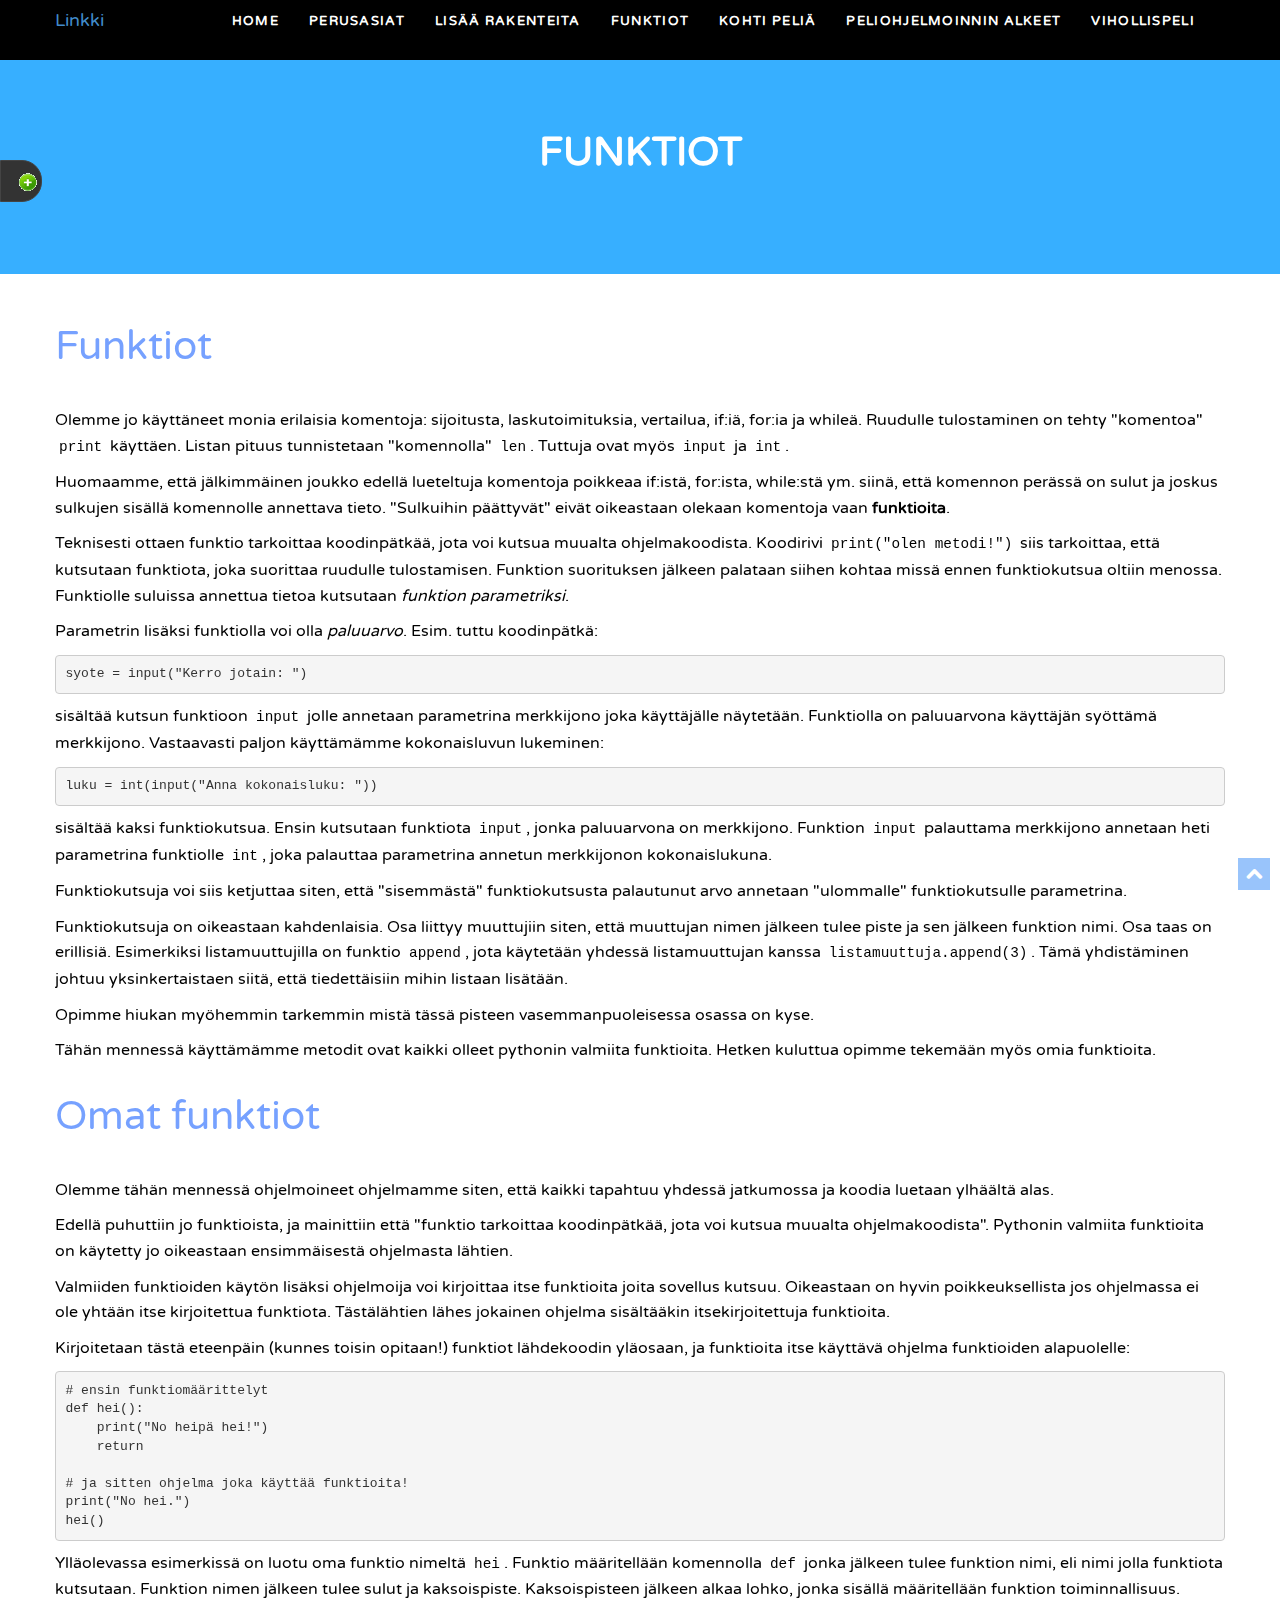
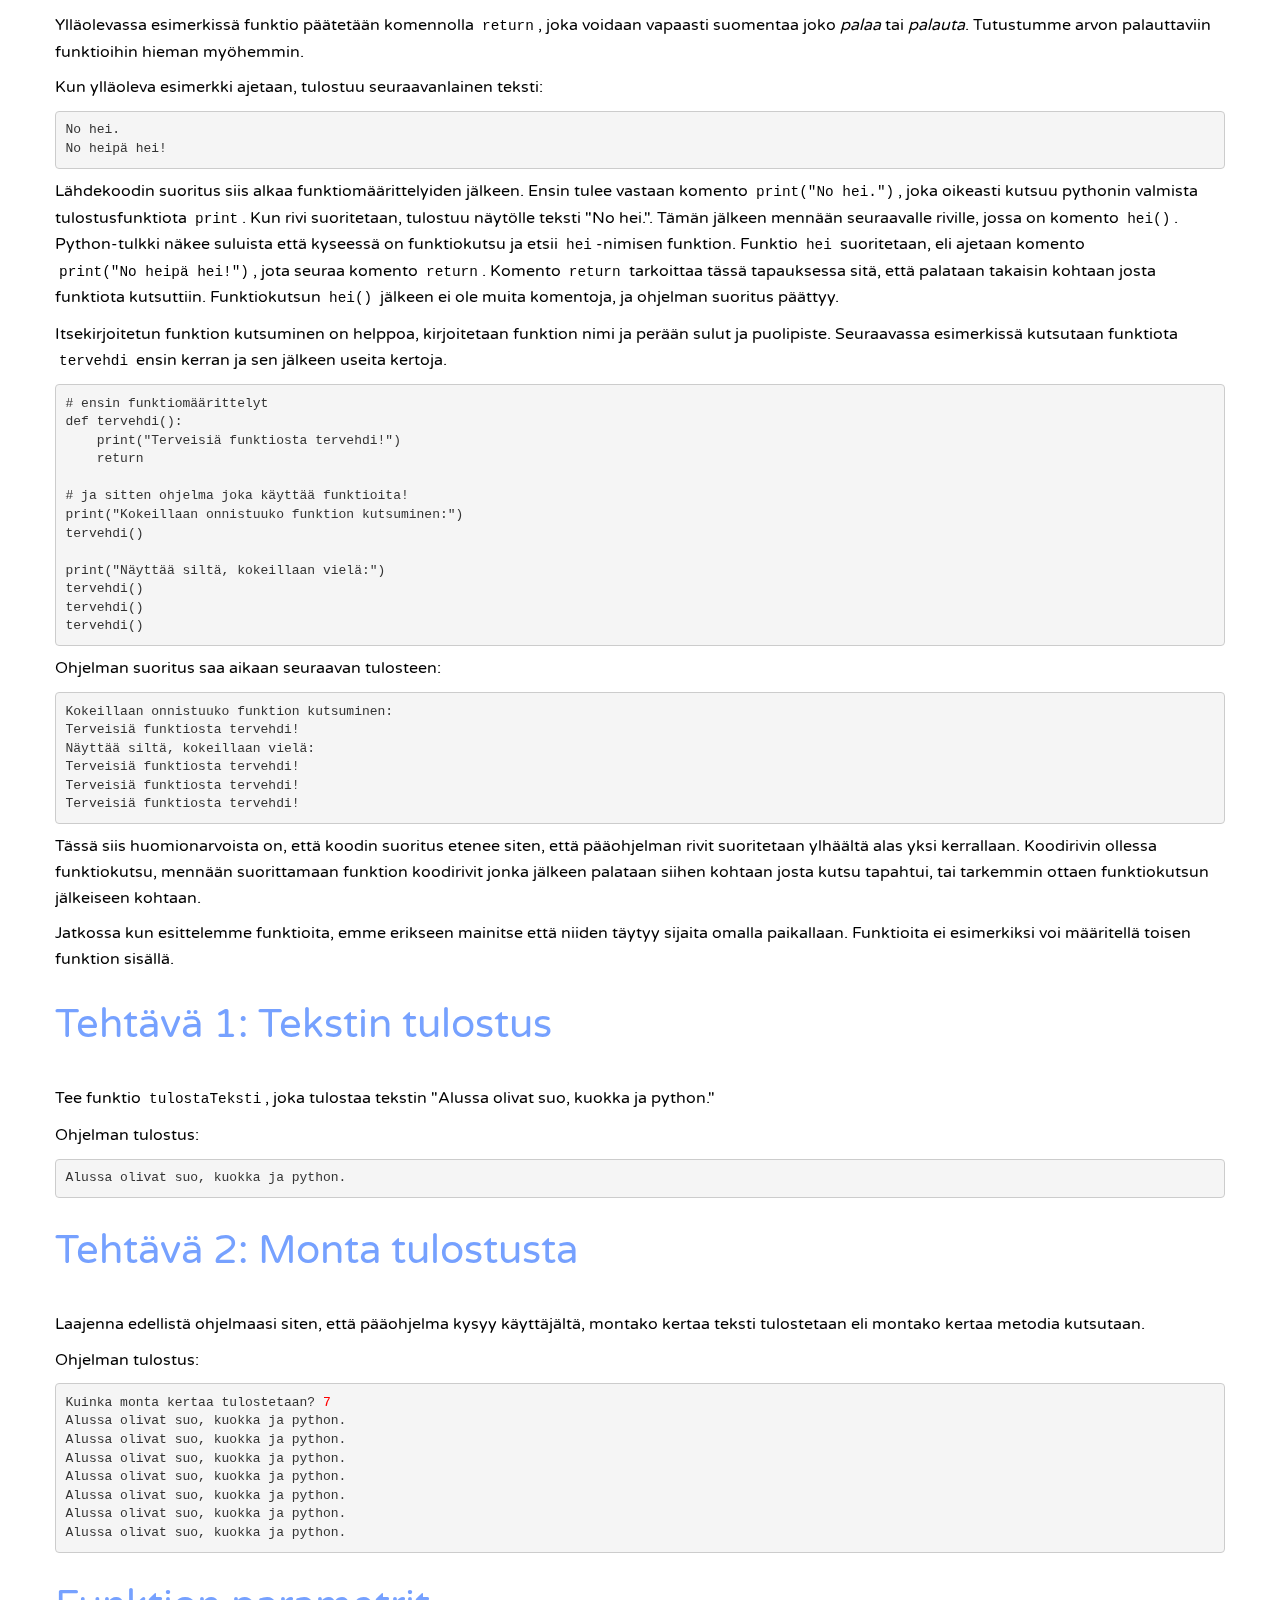
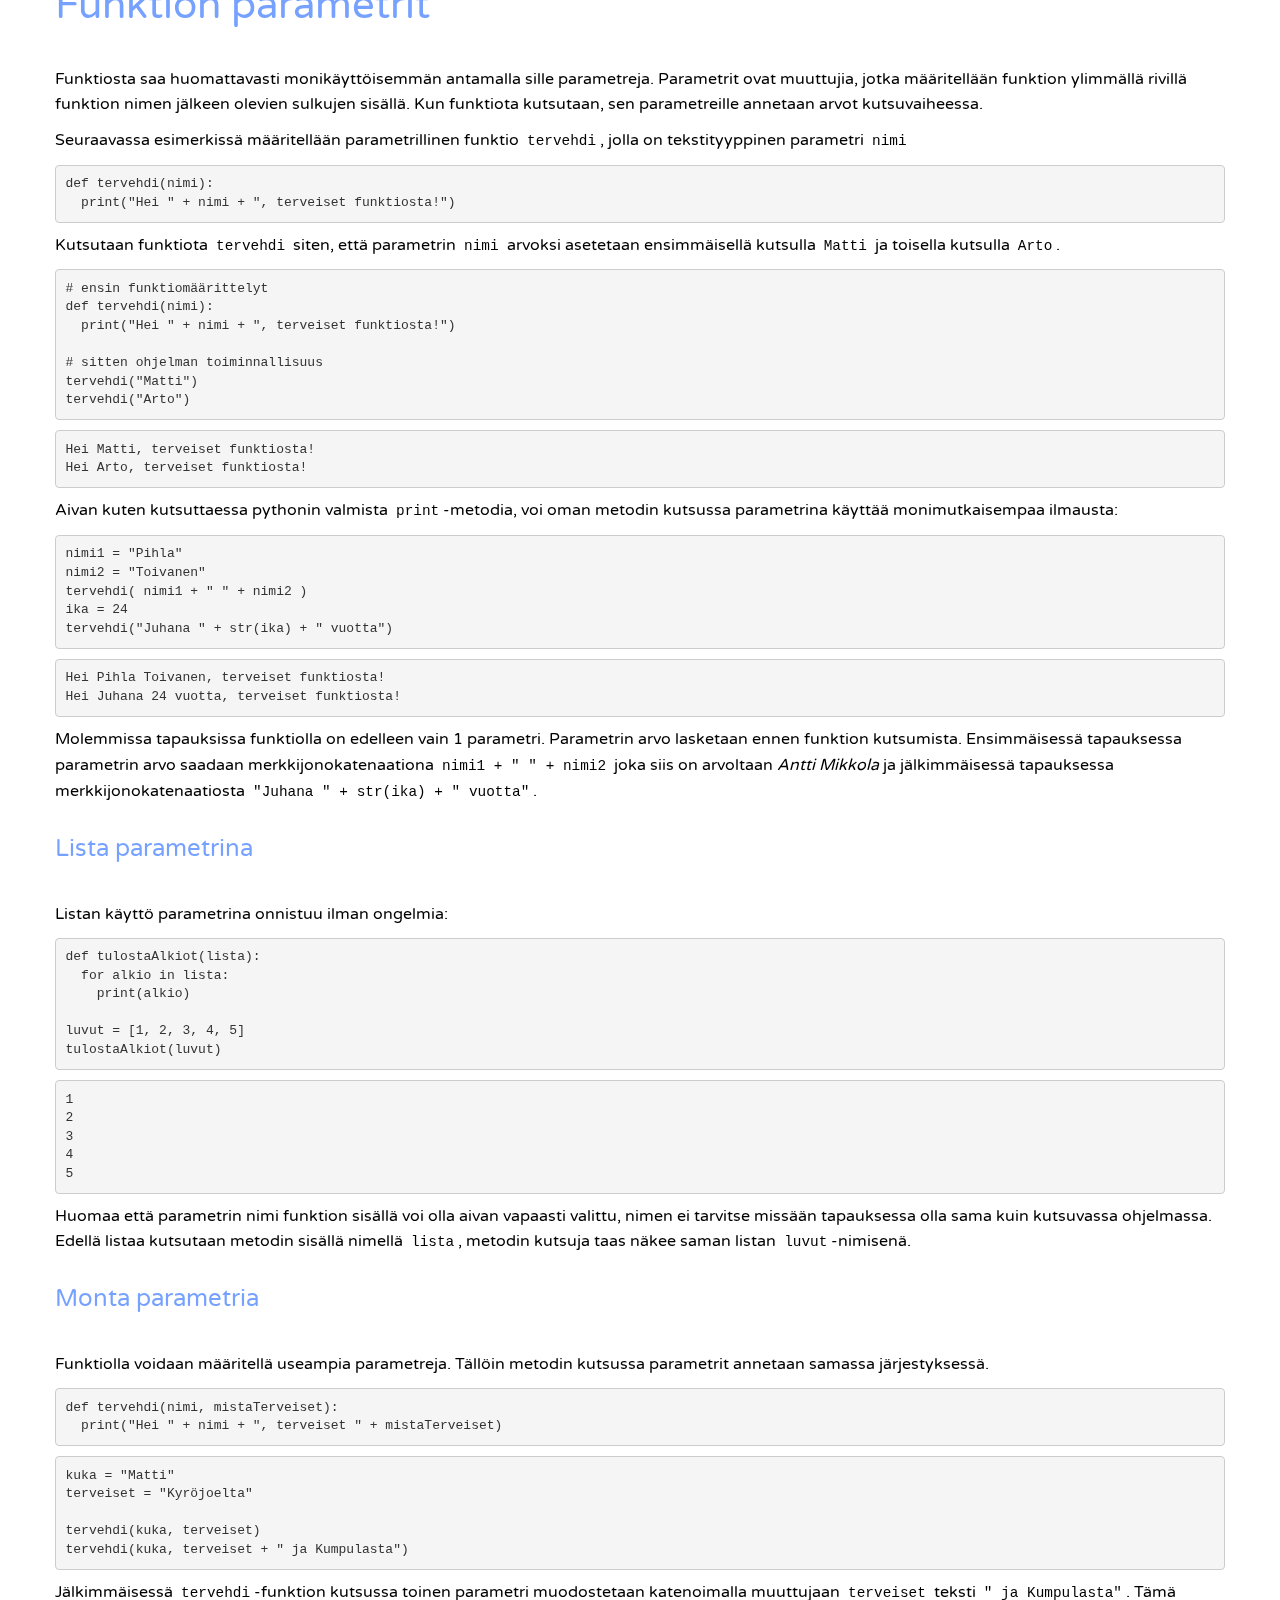
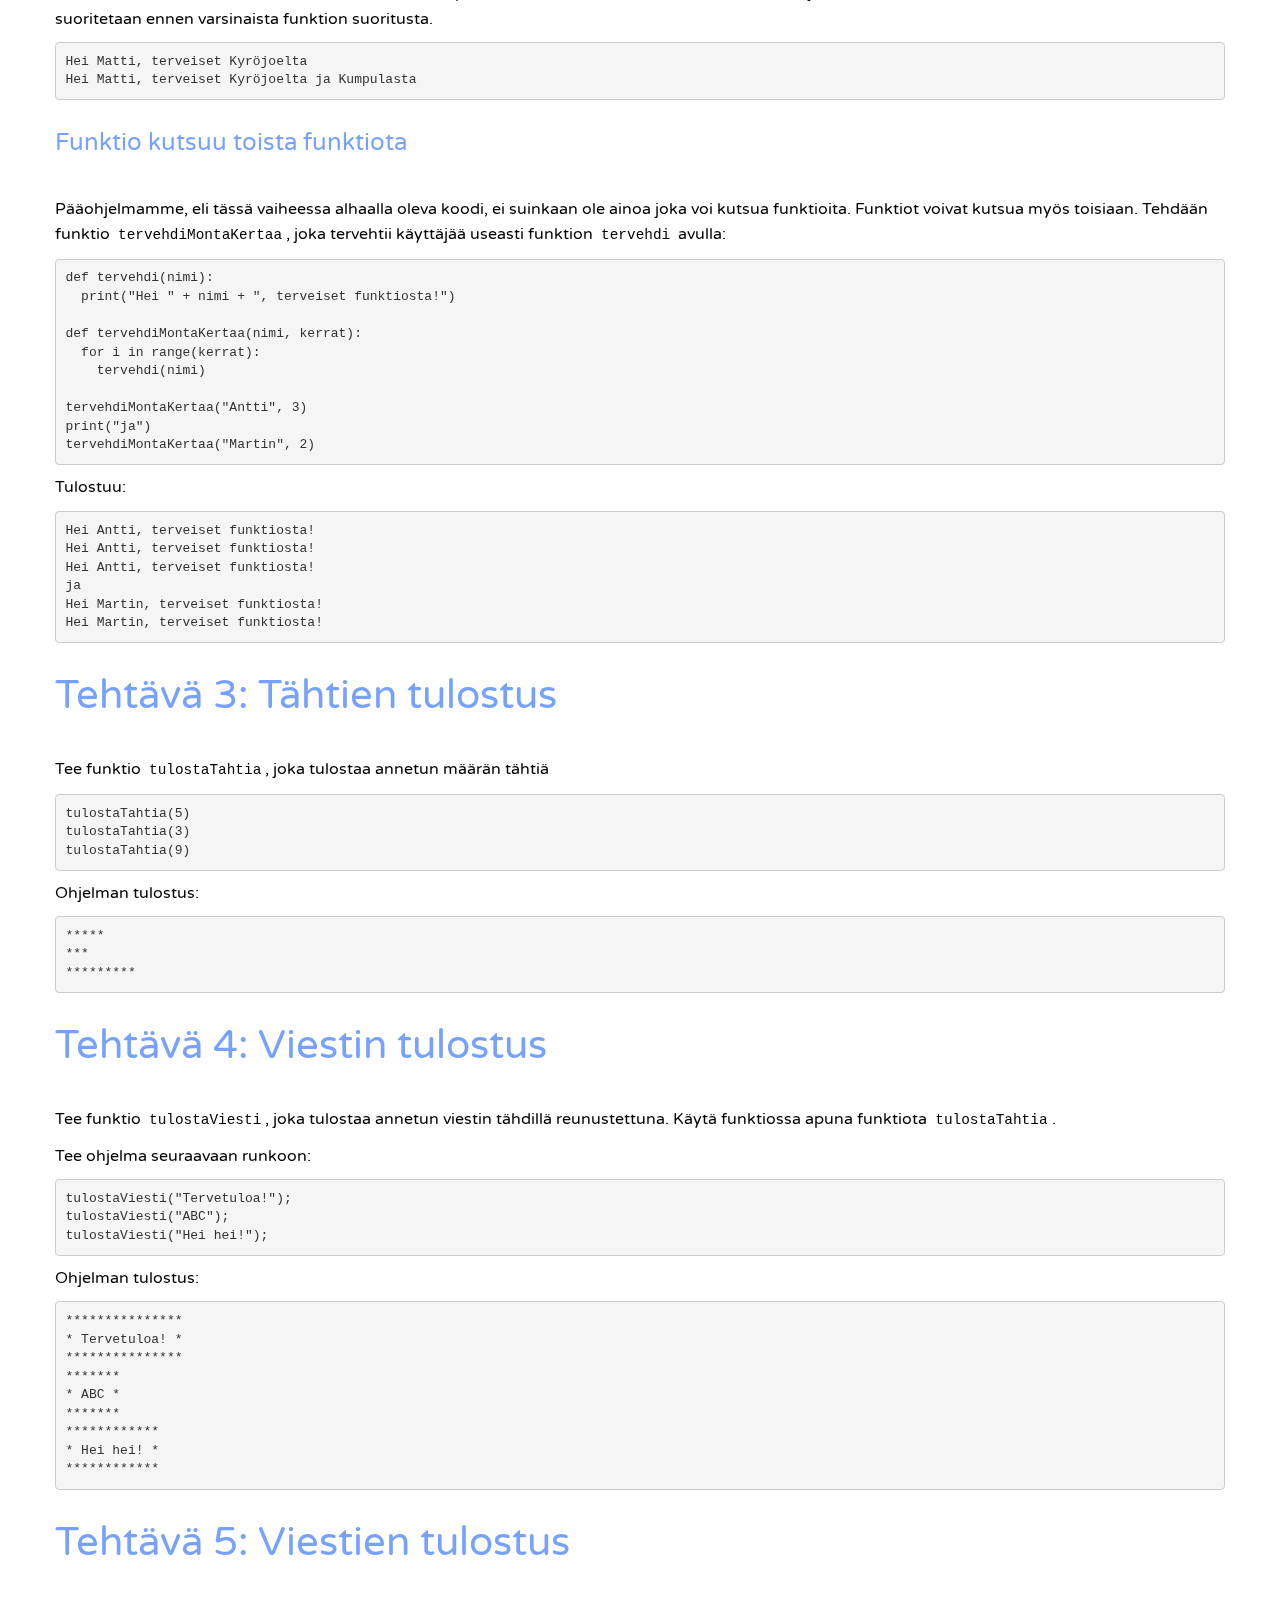
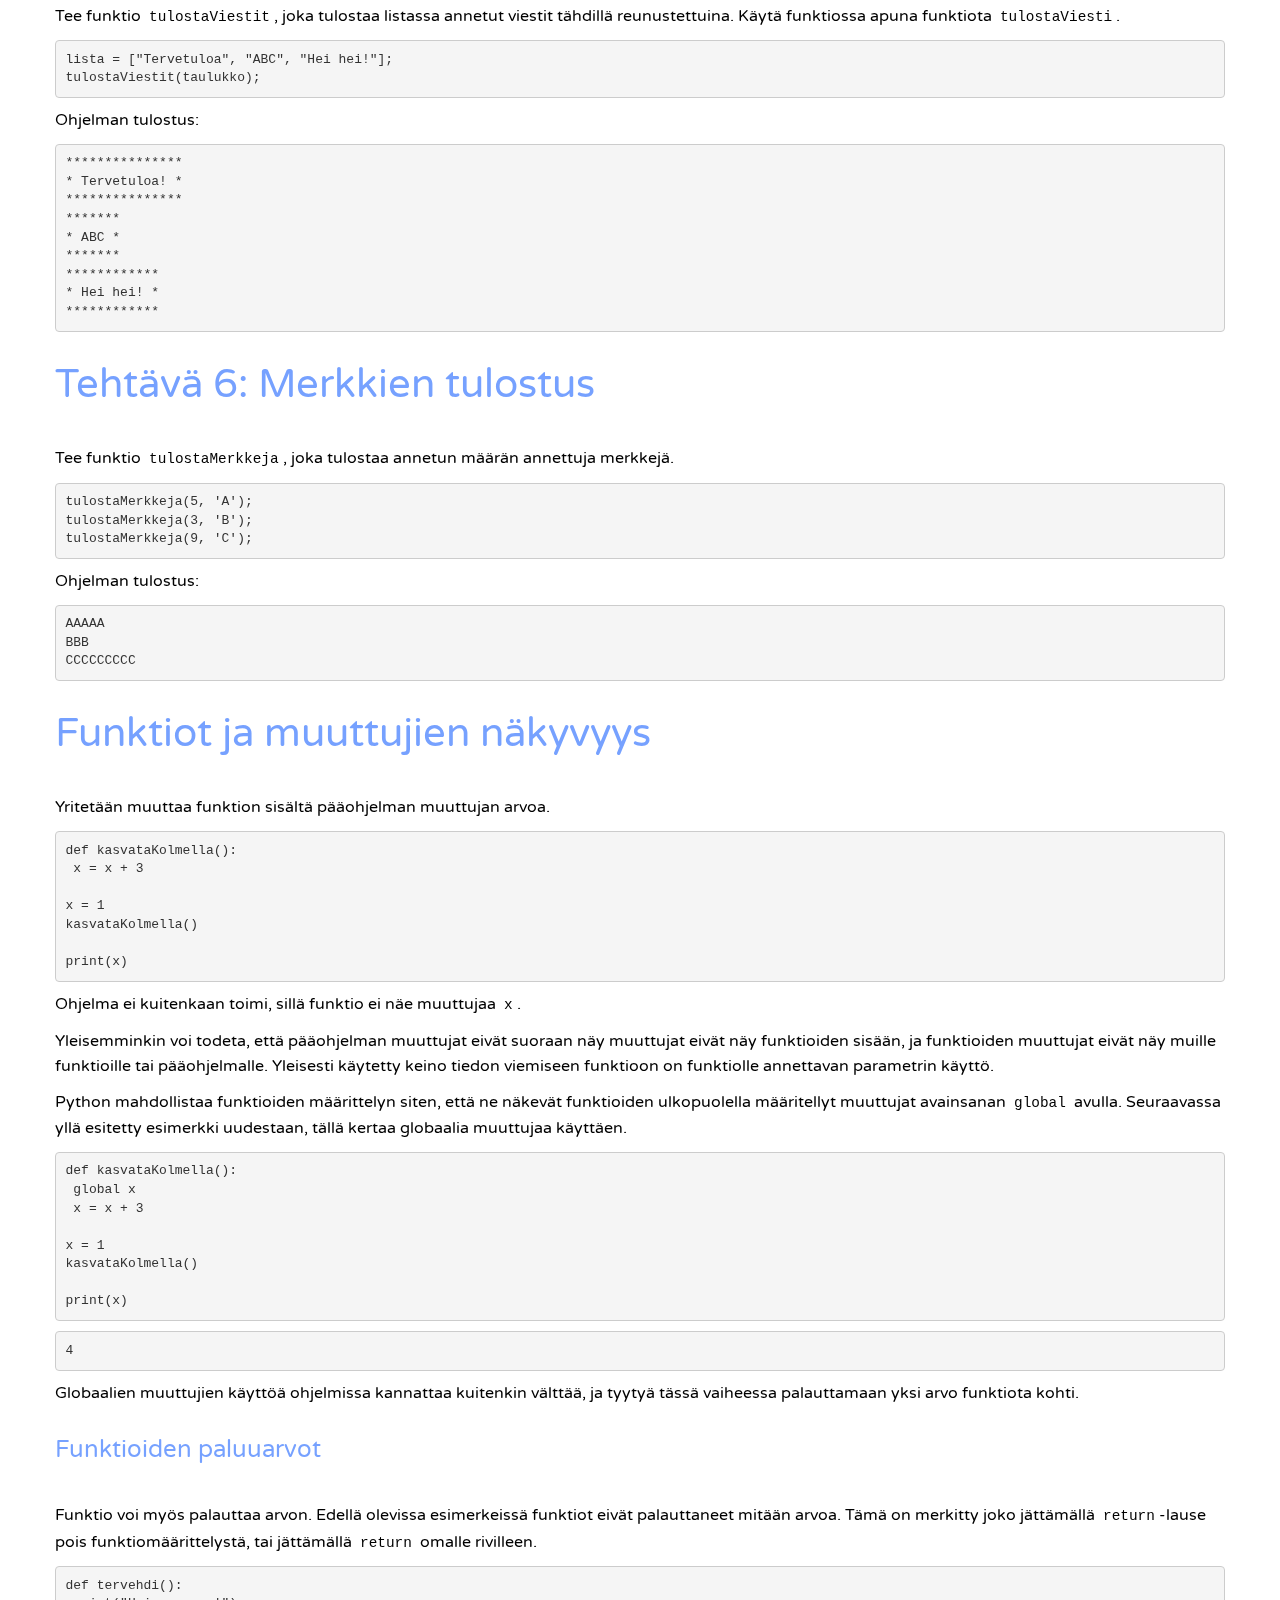
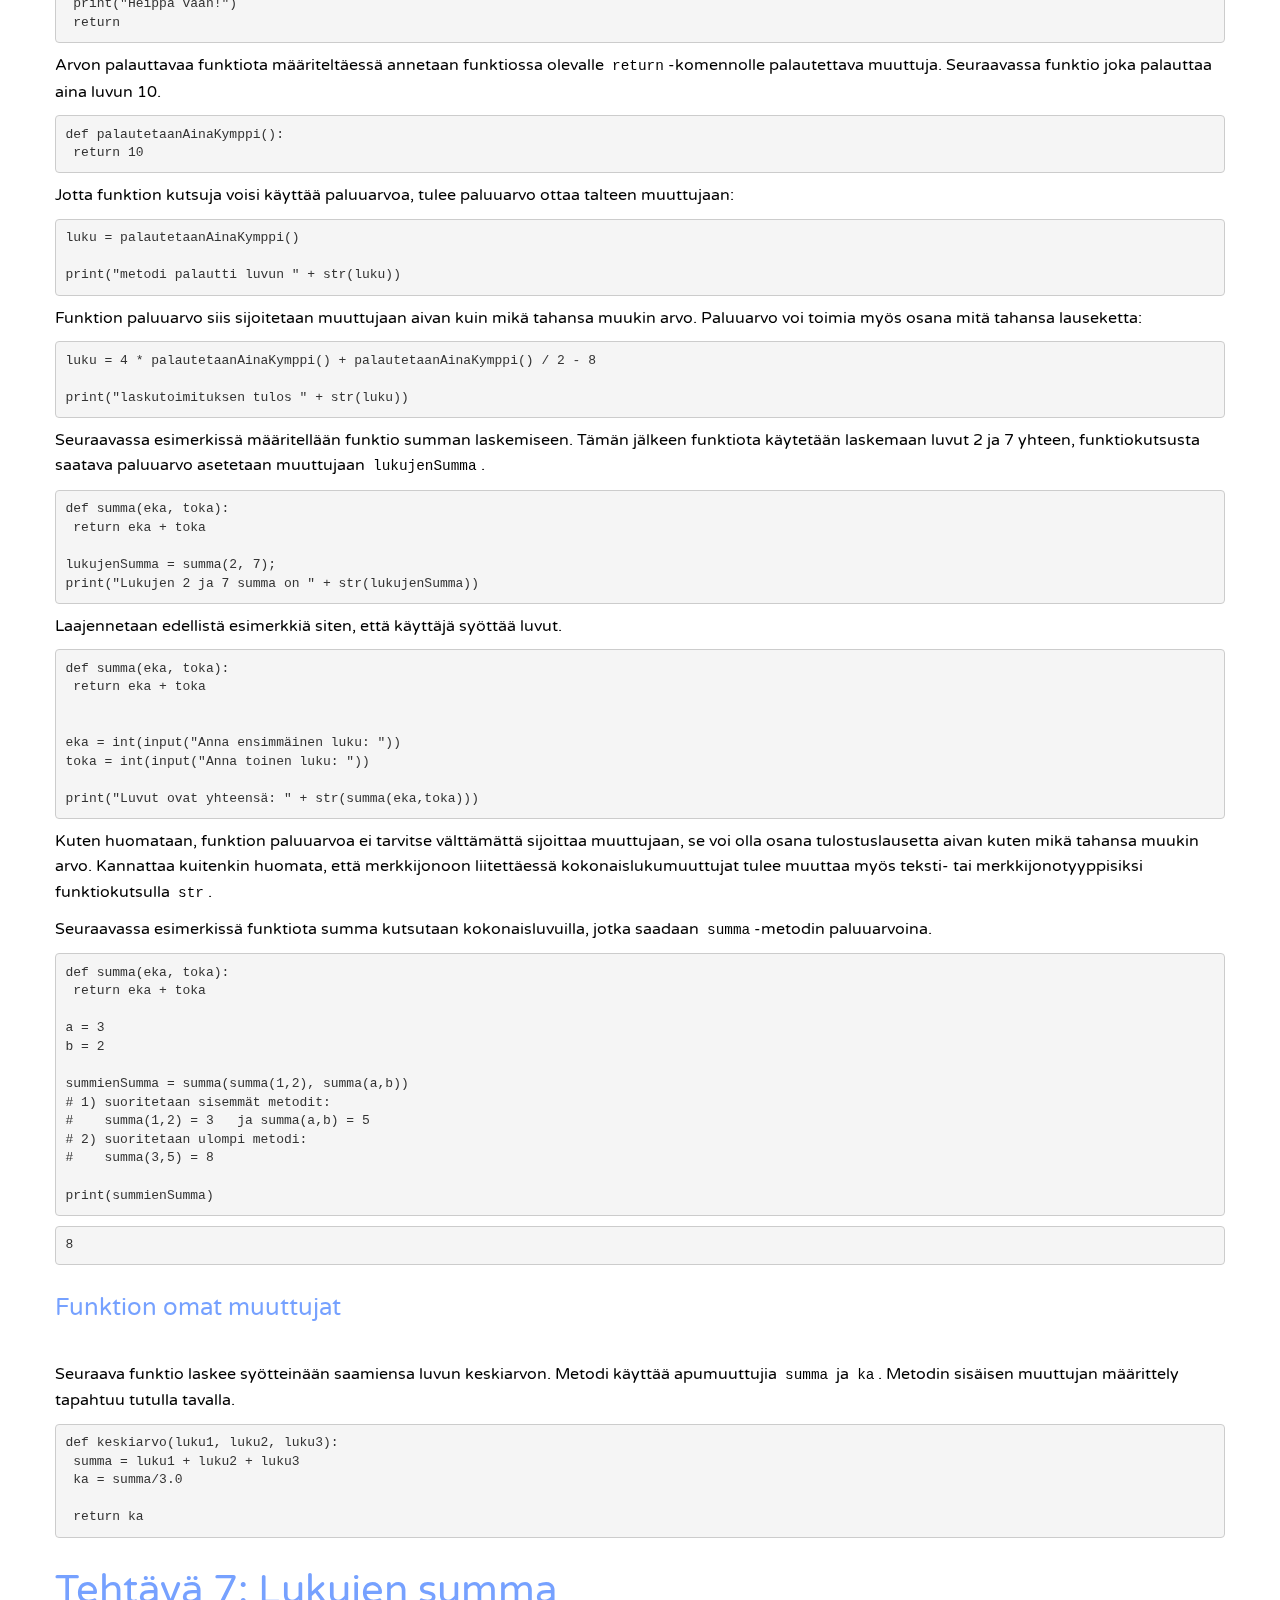
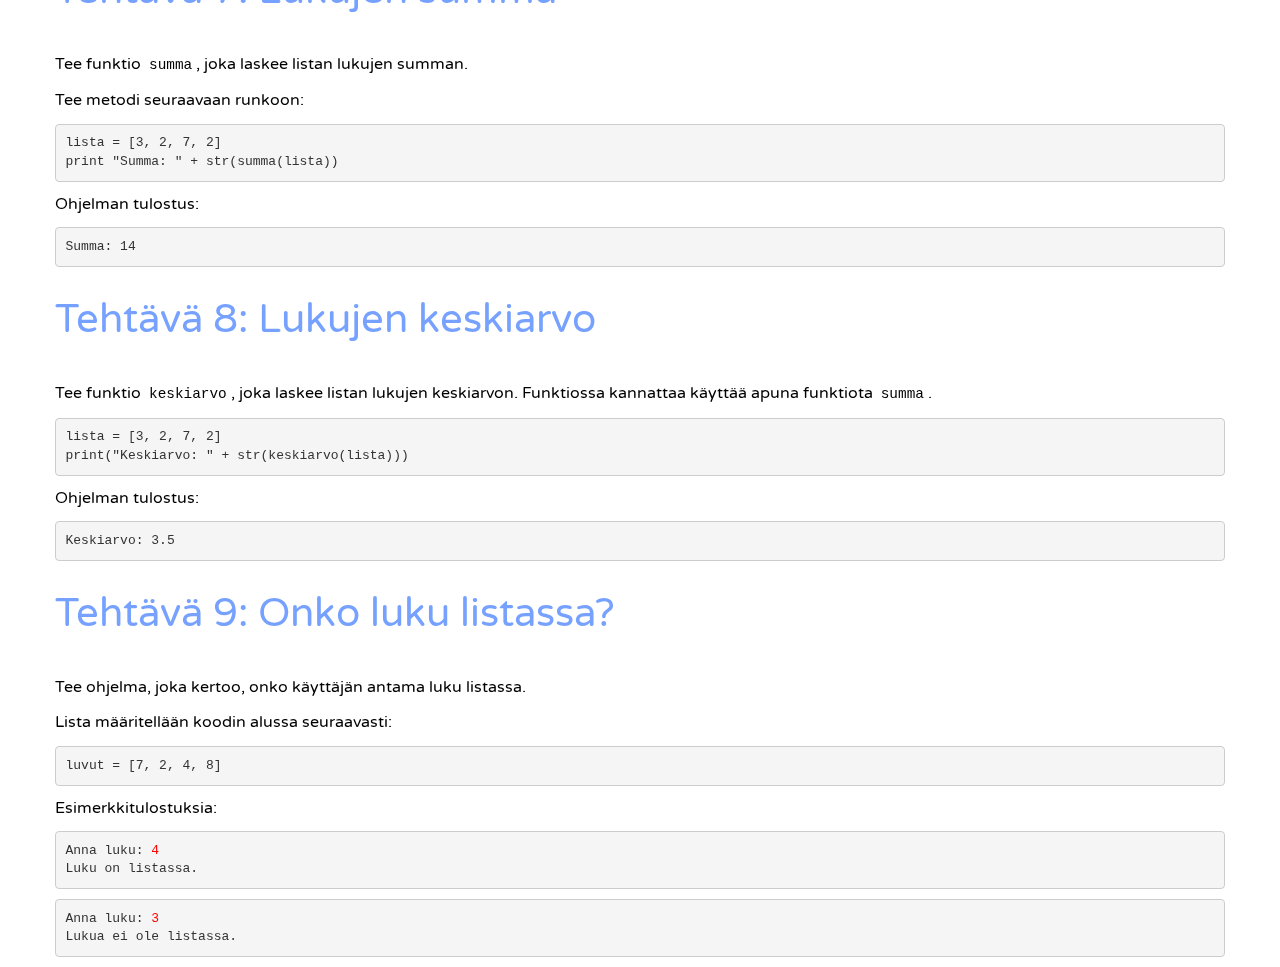
==== funktiot.html @ bc75a59a "20200104" ====
<!DOCTYPE html>
<!--[if lt IE 7]>      <html class="no-js lt-ie9 lt-ie8 lt-ie7"> <![endif]-->
<!--[if IE 7]>         <html class="no-js lt-ie9 lt-ie8"> <![endif]-->
<!--[if IE 8]>         <html class="no-js lt-ie9"> <![endif]-->
<!--[if gt IE 8]><!-->
<html class="no-js">
<!--<![endif]-->
      <!-- HEAD SECTION-->
<head>
    <meta charset="utf-8">
    <title>Linkki</title>
    <meta name="description" content="">
    <meta name="viewport" content="width=device-width, initial-scale=1.0">
     <!--[if lt IE 9]><script src="//html5shim.googlecode.com/svn/trunk/html5.js"></script><![endif]-->
    <!-- MAIN STYLE SECTION-->
    <link href="assets/plugins/isotope/isotope.css" rel="stylesheet" media="screen" />
    <link href="assets/plugins/fancybox/jquery.fancybox.css" rel="stylesheet" />
    <link href="assets/plugins/IconHoverEffects-master/css/component.css" rel="stylesheet" />
    <link href="assets/plugins/bootstrap/bootstrap.css" rel="stylesheet" />
    <link href="assets/css/about-achivements.css" rel="stylesheet" />
    <link id="mainStyle" href="assets/css/style.css" rel="stylesheet" />
    <link href='https://fonts.googleapis.com/css?family=Varela+Round' rel='stylesheet' type='text/css'>
    <!-- END MAIN STYLE SECTION-->
</head>
<!-- END HEAD SECTION-->

     <!-- BODY SECTION-->
<body>

     <!-- HEADER SECTION-->
    <div class="navbar navbar-fixed-top" role="navigation">
        <div class="container">
            <div class="navbar-header">
                <button type="button" class="navbar-toggle" data-toggle="collapse" data-target=".navbar-collapse">
                    <span class="fa fa-bars mobile-bars" style=""></span>
                </button>
                <a class="navbar-brand" href="index.html" >
                    Linkki<!-- logo here-->
                </a>
            </div>
            <div class="navbar-collapse collapse" data-scrollreveal="enter from the right 50px">
                <ul class="nav navbar-nav">
                    <li class=""><a href="index.html">Home</a></li><!-- menu links-->
                    <li><a href="perusasiat.html">Perusasiat</a></li>
                    <li><a href="rakenteita.html">Lisää rakenteita</a></li>
                    <li><a href="funktiot.html">Funktiot</a></li>
                    <li><a href="kohtipelia.html">Kohti peliä</a></li>
                    <li><a href="pygame.html">Peliohjelmoinnin alkeet</a></li>
                    <li><a href="vihollispeli.html">Vihollispeli</a></li>
                </ul>
            </div>

        </div>
    </div>
     <!-- END HEADER SECTION-->

    <!--PAGE CONTENT-->
    <!-- HOMEPAGE SECTION-->

    <section id="Homepage">
        <div class="container">
            <div class="row">
                <div data-scrollreveal="wait 0.5s and then ease-in-out 50px" class="col-md-6 col-md-offset-3">

                    <div class="align-center">
                        <h2 class="main-text">FUNKTIOT</h2>
                    </div>
                </div>
            </div>

    </section>

    <section style="margin-top:20px;">
        <div class="container">
            <div class="row">
              <div class="">
                  <h2> Funktiot </h2>

		<p>Olemme jo käyttäneet monia erilaisia komentoja: sijoitusta, laskutoimituksia, vertailua, if:iä, for:ia ja whileä. Ruudulle tulostaminen on tehty "komentoa" <code>print</code> käyttäen. Listan pituus tunnistetaan "komennolla" <code>len</code>. Tuttuja ovat myös <code>input</code> ja <code>int</code>.</p>

		<p>Huomaamme, että jälkimmäinen joukko edellä lueteltuja komentoja poikkeaa if:istä, for:ista, while:stä ym. siinä, että komennon perässä on sulut ja joskus sulkujen sisällä komennolle annettava tieto. "Sulkuihin päättyvät" eivät oikeastaan olekaan komentoja vaan <strong>funktioita</strong>.</p>

		<p>Teknisesti ottaen funktio tarkoittaa koodinpätkää, jota voi kutsua muualta ohjelmakoodista. Koodirivi <code>print("olen metodi!")</code> siis tarkoittaa, että kutsutaan funktiota, joka suorittaa ruudulle tulostamisen. Funktion suorituksen jälkeen palataan siihen kohtaa missä ennen funktiokutsua oltiin menossa. Funktiolle suluissa annettua tietoa kutsutaan <i>funktion parametriksi</i>. </p>

		<p>Parametrin lisäksi funktiolla voi olla <i>paluuarvo</i>. Esim. tuttu koodinpätkä:</p>

<pre class="sh_python">
syote = input("Kerro jotain: ")
</pre>

		<p>sisältää kutsun funktioon <code>input</code> jolle annetaan parametrina merkkijono joka käyttäjälle näytetään. Funktiolla on paluuarvona käyttäjän syöttämä merkkijono. Vastaavasti paljon käyttämämme kokonaisluvun lukeminen:</p>

<pre class="sh_python">
luku = int(input("Anna kokonaisluku: "))
</pre>

                 <p>sisältää kaksi funktiokutsua. Ensin kutsutaan funktiota <code>input</code>, jonka paluuarvona on merkkijono. Funktion <code>input</code> palauttama merkkijono annetaan heti parametrina funktiolle <code>int</code>, joka palauttaa parametrina annetun merkkijonon kokonaislukuna.

		 <p>Funktiokutsuja voi siis ketjuttaa siten, että "sisemmästä" funktiokutsusta palautunut arvo annetaan "ulommalle" funktiokutsulle parametrina.</p>

		 <p>Funktiokutsuja on oikeastaan kahdenlaisia. Osa liittyy muuttujiin siten, että muuttujan nimen jälkeen tulee piste ja sen jälkeen funktion nimi. Osa taas on erillisiä. Esimerkiksi listamuuttujilla on funktio <code>append</code>, jota käytetään yhdessä listamuuttujan kanssa <code>listamuuttuja.append(3)</code>.  Tämä yhdistäminen johtuu yksinkertaistaen siitä, että tiedettäisiin mihin listaan lisätään.</p>

		 <p>Opimme hiukan myöhemmin tarkemmin mistä tässä pisteen vasemmanpuoleisessa osassa on kyse.</p>

		 <p>Tähän mennessä käyttämämme metodit ovat kaikki olleet pythonin valmiita funktioita. Hetken kuluttua opimme tekemään myös omia funktioita. </p>

     <h2 id="metodit">Omat funktiot</h2>

		 <p>Olemme tähän mennessä ohjelmoineet ohjelmamme siten, että kaikki tapahtuu yhdessä jatkumossa ja koodia luetaan ylhäältä alas. </p>

		 <p>Edellä puhuttiin jo funktioista, ja mainittiin että "funktio tarkoittaa koodinpätkää, jota voi kutsua muualta ohjelmakoodista". Pythonin valmiita funktioita on käytetty jo oikeastaan ensimmäisestä ohjelmasta lähtien.</p>

		 <p>Valmiiden funktioiden käytön lisäksi ohjelmoija voi kirjoittaa itse funktioita joita sovellus kutsuu. Oikeastaan on hyvin poikkeuksellista jos ohjelmassa ei ole yhtään itse kirjoitettua funktiota. Tästälähtien lähes jokainen ohjelma sisältääkin itsekirjoitettuja funktioita.</p>

		 <p>Kirjoitetaan tästä eteenpäin (kunnes toisin opitaan!) funktiot lähdekoodin yläosaan, ja funktioita itse käyttävä ohjelma funktioiden alapuolelle:</p>

<pre class="sh_python">
# ensin funktiomäärittelyt
def hei():
    print("No heipä hei!")
    return

# ja sitten ohjelma joka käyttää funktioita!
print("No hei.")
hei()
</pre>

                 <p>Ylläolevassa esimerkissä on luotu oma funktio nimeltä <code>hei</code>. Funktio määritellään komennolla <code>def</code> jonka jälkeen tulee funktion nimi, eli nimi jolla funktiota kutsutaan. Funktion nimen jälkeen tulee sulut ja kaksoispiste. Kaksoispisteen jälkeen alkaa lohko, jonka sisällä määritellään funktion toiminnallisuus.</p>

		 <p>Ylläolevassa esimerkissä funktio päätetään komennolla <code>return</code>, joka voidaan vapaasti suomentaa joko <em>palaa</em> tai <em>palauta</em>. Tutustumme arvon palauttaviin funktioihin hieman myöhemmin.</p>

		 <p>Kun ylläoleva esimerkki ajetaan, tulostuu seuraavanlainen teksti:</p>

<pre>
No hei.
No heipä hei!
</pre>

                 <p>Lähdekoodin suoritus siis alkaa funktiomäärittelyiden jälkeen. Ensin tulee vastaan komento <code>print("No hei.")</code>, joka oikeasti kutsuu pythonin valmista tulostusfunktiota <code>print</code>. Kun rivi suoritetaan, tulostuu näytölle teksti "No hei.". Tämän jälkeen mennään seuraavalle riville, jossa on komento <code>hei()</code>. Python-tulkki näkee suluista että kyseessä on funktiokutsu ja etsii <code>hei</code>-nimisen funktion. Funktio <code>hei</code> suoritetaan, eli ajetaan komento <code>print("No heipä hei!")</code>, jota seuraa komento <code>return</code>. Komento <code>return</code> tarkoittaa tässä tapauksessa sitä, että palataan takaisin kohtaan josta funktiota kutsuttiin. Funktiokutsun <code>hei()</code> jälkeen ei ole muita komentoja, ja ohjelman suoritus päättyy.</p>

		 <p>Itsekirjoitetun funktion kutsuminen on helppoa, kirjoitetaan funktion nimi ja perään sulut ja puolipiste. Seuraavassa esimerkissä kutsutaan funktiota <code>tervehdi</code> ensin kerran ja sen jälkeen useita kertoja. </p>

<pre class="sh_python">
# ensin funktiomäärittelyt
def tervehdi():
    print("Terveisiä funktiosta tervehdi!")
    return

# ja sitten ohjelma joka käyttää funktioita!
print("Kokeillaan onnistuuko funktion kutsuminen:")
tervehdi()

print("Näyttää siltä, kokeillaan vielä:")
tervehdi()
tervehdi()
tervehdi()
</pre>

		 <p>Ohjelman suoritus saa aikaan seuraavan tulosteen: </p>

<pre>
Kokeillaan onnistuuko funktion kutsuminen:
Terveisiä funktiosta tervehdi!
Näyttää siltä, kokeillaan vielä:
Terveisiä funktiosta tervehdi!
Terveisiä funktiosta tervehdi!
Terveisiä funktiosta tervehdi!
</pre>

		 <p>Tässä siis huomionarvoista on, että koodin suoritus etenee siten, että pääohjelman rivit suoritetaan ylhäältä alas yksi kerrallaan. Koodirivin ollessa funktiokutsu, mennään suorittamaan funktion koodirivit jonka jälkeen palataan siihen kohtaan josta kutsu tapahtui, tai tarkemmin ottaen funktiokutsun jälkeiseen kohtaan.</p>

		<p>Jatkossa kun esittelemme funktioita, emme erikseen mainitse että niiden täytyy sijaita omalla paikallaan.  Funktioita ei esimerkiksi voi määritellä toisen funktion sisällä.</p>

    <h2>Tehtävä 1: Tekstin tulostus</h2>

    <p>Tee funktio <code>tulostaTeksti</code>, joka tulostaa
    tekstin "Alussa olivat suo, kuokka ja python." </p>

    <p>Ohjelman tulostus:</p>

<pre>
Alussa olivat suo, kuokka ja python.
</pre>

    <h2>Tehtävä 2: Monta tulostusta</h2>

    <p>Laajenna edellistä ohjelmaasi siten,
    että pääohjelma kysyy käyttäjältä, montako kertaa
    teksti tulostetaan eli montako kertaa metodia kutsutaan.</p>

    <p>Ohjelman tulostus:</p>

<pre>
Kuinka monta kertaa tulostetaan? <font color="red">7</font>
Alussa olivat suo, kuokka ja python.
Alussa olivat suo, kuokka ja python.
Alussa olivat suo, kuokka ja python.
Alussa olivat suo, kuokka ja python.
Alussa olivat suo, kuokka ja python.
Alussa olivat suo, kuokka ja python.
Alussa olivat suo, kuokka ja python.
</pre>

<h2>Funktion parametrit</h2>

		<p>Funktiosta saa huomattavasti monikäyttöisemmän antamalla sille parametreja. Parametrit ovat muuttujia, jotka määritellään funktion ylimmällä rivillä funktion nimen jälkeen olevien sulkujen sisällä.  Kun funktiota kutsutaan, sen parametreille annetaan arvot kutsuvaiheessa.</p>

		<p>Seuraavassa esimerkissä määritellään parametrillinen funktio <code>tervehdi</code>, jolla on tekstityyppinen parametri <code>nimi</code></p>

<pre class="sh_python">
def tervehdi(nimi):
  print("Hei " + nimi + ", terveiset funktiosta!")
</pre>
		 <p>Kutsutaan funktiota <code>tervehdi</code> siten, että parametrin <code>nimi</code> arvoksi asetetaan ensimmäisellä kutsulla <code>Matti</code> ja toisella kutsulla <code>Arto</code>.</p>

<pre class="sh_python">
# ensin funktiomäärittelyt
def tervehdi(nimi):
  print("Hei " + nimi + ", terveiset funktiosta!")

# sitten ohjelman toiminnallisuus
tervehdi("Matti")
tervehdi("Arto")
</pre>

<pre>
Hei Matti, terveiset funktiosta!
Hei Arto, terveiset funktiosta!
</pre>

		 <p>Aivan kuten kutsuttaessa pythonin valmista <code>print</code>-metodia, voi oman metodin kutsussa parametrina käyttää monimutkaisempaa ilmausta: </p>

<pre class="sh_python">
nimi1 = "Pihla"
nimi2 = "Toivanen"
tervehdi( nimi1 + " " + nimi2 )
ika = 24
tervehdi("Juhana " + str(ika) + " vuotta")
</pre>

<pre>
Hei Pihla Toivanen, terveiset funktiosta!
Hei Juhana 24 vuotta, terveiset funktiosta!
</pre>

		 <p>Molemmissa tapauksissa funktiolla on edelleen vain 1 parametri. Parametrin arvo lasketaan ennen funktion kutsumista. Ensimmäisessä tapauksessa parametrin arvo saadaan merkkijonokatenaationa <code>nimi1 + " " + nimi2</code> joka siis on arvoltaan <i>Antti Mikkola</i> ja jälkimmäisessä tapauksessa merkkijonokatenaatiosta <code>"Juhana " + str(ika) + " vuotta"</code>.  </p>

		 <h3>Lista parametrina</h3>

		 <p>Listan käyttö parametrina onnistuu ilman ongelmia:</p>

<pre class="sh_python">
def tulostaAlkiot(lista):
  for alkio in lista:
    print(alkio)

luvut = [1, 2, 3, 4, 5]
tulostaAlkiot(luvut)
</pre>

<pre>
1
2
3
4
5
</pre>


		 <p>Huomaa että parametrin nimi funktion sisällä voi olla aivan vapaasti valittu, nimen ei tarvitse missään tapauksessa olla sama kuin kutsuvassa ohjelmassa. Edellä listaa kutsutaan metodin sisällä nimellä <code>lista</code>, metodin kutsuja taas näkee saman listan <code>luvut</code>-nimisenä.</p>

		 <h3>Monta parametria</h3>

		 <p>Funktiolla voidaan määritellä useampia parametreja.  Tällöin metodin kutsussa parametrit annetaan samassa järjestyksessä.</p>

<pre class="sh_python">
def tervehdi(nimi, mistaTerveiset):
  print("Hei " + nimi + ", terveiset " + mistaTerveiset)
</pre>

<pre class="sh_python">
kuka = "Matti"
terveiset = "Kyröjoelta"

tervehdi(kuka, terveiset)
tervehdi(kuka, terveiset + " ja Kumpulasta")
</pre>

		 <p>Jälkimmäisessä <code>tervehdi</code>-funktion kutsussa toinen parametri muodostetaan katenoimalla muuttujaan <code>terveiset</code> teksti <code>" ja Kumpulasta"</code>.  Tämä suoritetaan ennen varsinaista funktion suoritusta.</p>

<pre>
Hei Matti, terveiset Kyröjoelta
Hei Matti, terveiset Kyröjoelta ja Kumpulasta
</pre>

                 <h3>Funktio kutsuu toista funktiota</h3>

		 <p>Pääohjelmamme, eli tässä vaiheessa alhaalla oleva koodi, ei suinkaan ole ainoa joka voi kutsua funktioita.  Funktiot voivat kutsua myös toisiaan. Tehdään funktio <code>tervehdiMontaKertaa</code>, joka tervehtii käyttäjää useasti funktion <code>tervehdi</code> avulla:</p>

<pre class="sh_python">
def tervehdi(nimi):
  print("Hei " + nimi + ", terveiset funktiosta!")

def tervehdiMontaKertaa(nimi, kerrat):
  for i in range(kerrat):
    tervehdi(nimi)

tervehdiMontaKertaa("Antti", 3)
print("ja")
tervehdiMontaKertaa("Martin", 2)
</pre>

<p>Tulostuu:</p>

<pre>
Hei Antti, terveiset funktiosta!
Hei Antti, terveiset funktiosta!
Hei Antti, terveiset funktiosta!
ja
Hei Martin, terveiset funktiosta!
Hei Martin, terveiset funktiosta!
</pre>

<h2>Tehtävä 3: Tähtien tulostus</h2>

<p>Tee funktio <code>tulostaTahtia</code>,
joka tulostaa annetun määrän tähtiä</p>

<pre class="sh_python">
tulostaTahtia(5)
tulostaTahtia(3)
tulostaTahtia(9)
</pre>

<p>Ohjelman tulostus:</p>

<pre>
*****
***
*********
</pre>

<h2>Tehtävä 4: Viestin tulostus</h2>

<p>Tee funktio <code>tulostaViesti</code>, joka tulostaa
annetun viestin tähdillä reunustettuna.
Käytä funktiossa apuna funktiota <code>tulostaTahtia</code>.</p>

<p>Tee ohjelma seuraavaan runkoon:</p>

<pre class="sh_python">
tulostaViesti("Tervetuloa!");
tulostaViesti("ABC");
tulostaViesti("Hei hei!");
</pre>

<p>Ohjelman tulostus:</p>

<pre>
***************
* Tervetuloa! *
***************
*******
* ABC *
*******
************
* Hei hei! *
************
</pre>

<h2>Tehtävä 5: Viestien tulostus</h2>

<p>Tee funktio <code>tulostaViestit</code>,
joka tulostaa listassa annetut viestit tähdillä reunustettuina.
Käytä funktiossa apuna funktiota <code>tulostaViesti</code>.</p>

<pre class="sh_python">
lista = ["Tervetuloa", "ABC", "Hei hei!"];
tulostaViestit(taulukko);
</pre>

<p>Ohjelman tulostus:</p>

<pre>
***************
* Tervetuloa! *
***************
*******
* ABC *
*******
************
* Hei hei! *
************
</pre>

<h2>Tehtävä 6: Merkkien tulostus</h2>

<p>Tee funktio <code>tulostaMerkkeja</code>,
joka tulostaa annetun määrän annettuja merkkejä.</p>

<pre class="sh_python">
tulostaMerkkeja(5, 'A');
tulostaMerkkeja(3, 'B');
tulostaMerkkeja(9, 'C');
</pre>

<p>Ohjelman tulostus:</p>

<pre>
AAAAA
BBB
CCCCCCCCC
</pre>

<h2>Funktiot ja muuttujien näkyvyys</h2>

<p>Yritetään muuttaa funktion sisältä pääohjelman muuttujan arvoa.</p>

<pre class="sh_python">
def kasvataKolmella():
 x = x + 3

x = 1
kasvataKolmella()

print(x)
</pre>

    <p>Ohjelma ei kuitenkaan toimi, sillä funktio ei näe muuttujaa <code>x</code>.</p>

    <p>Yleisemminkin voi todeta, että pääohjelman muuttujat eivät suoraan näy muuttujat eivät näy funktioiden sisään, ja funktioiden muuttujat eivät näy muille funktioille tai pääohjelmalle. Yleisesti käytetty keino tiedon viemiseen funktioon on funktiolle annettavan parametrin käyttö.</p>

    <p>Python mahdollistaa funktioiden määrittelyn siten, että ne näkevät funktioiden ulkopuolella määritellyt muuttujat avainsanan <code>global</code> avulla. Seuraavassa yllä esitetty esimerkki uudestaan, tällä kertaa globaalia muuttujaa käyttäen.</p>

<pre class="sh_python">
def kasvataKolmella():
 global x
 x = x + 3

x = 1
kasvataKolmella()

print(x)
</pre>

<pre>
4
</pre>

                <p>Globaalien muuttujien käyttöä ohjelmissa kannattaa kuitenkin välttää, ja tyytyä tässä vaiheessa palauttamaan yksi arvo funktiota kohti.</p>

                <h3>Funktioiden paluuarvot</h3>

    <p>Funktio voi myös palauttaa arvon.  Edellä olevissa esimerkeissä funktiot eivät palauttaneet mitään arvoa. Tämä on merkitty joko jättämällä <code>return</code>-lause pois funktiomäärittelystä, tai jättämällä <code>return</code> omalle rivilleen.</p>

<pre class="sh_python">
def tervehdi():
 print("Heippa vaan!")
 return
</pre>

    <p>Arvon palauttavaa funktiota määriteltäessä annetaan funktiossa olevalle <code>return</code>-komennolle palautettava muuttuja. Seuraavassa funktio joka palauttaa aina luvun 10.<p>

<pre class="sh_python">
def palautetaanAinaKymppi():
 return 10
</pre>

<p>Jotta funktion kutsuja voisi käyttää paluuarvoa, tulee paluuarvo ottaa talteen muuttujaan:</p>

<pre class="sh_python">
luku = palautetaanAinaKymppi()

print("metodi palautti luvun " + str(luku))
</pre>

    <p>Funktion paluuarvo siis sijoitetaan muuttujaan aivan kuin mikä tahansa muukin arvo. Paluuarvo voi toimia myös osana mitä tahansa lauseketta: </p>

<pre class="sh_python">
luku = 4 * palautetaanAinaKymppi() + palautetaanAinaKymppi() / 2 - 8

print("laskutoimituksen tulos " + str(luku))
</pre>

   <p>Seuraavassa esimerkissä määritellään funktio summan laskemiseen.  Tämän jälkeen funktiota käytetään laskemaan luvut 2 ja 7 yhteen, funktiokutsusta saatava paluuarvo asetetaan muuttujaan <code>lukujenSumma</code>.</p>

<pre class="sh_python">
def summa(eka, toka):
 return eka + toka

lukujenSumma = summa(2, 7);
print("Lukujen 2 ja 7 summa on " + str(lukujenSumma))
</pre>

   <p>Laajennetaan edellistä esimerkkiä siten, että käyttäjä syöttää luvut.</p>

<pre class="sh_python">
def summa(eka, toka):
 return eka + toka


eka = int(input("Anna ensimmäinen luku: "))
toka = int(input("Anna toinen luku: "))

print("Luvut ovat yhteensä: " + str(summa(eka,toka)))
</pre>

    <p>Kuten huomataan, funktion paluuarvoa ei tarvitse välttämättä sijoittaa muuttujaan, se voi olla osana tulostuslausetta aivan kuten mikä tahansa muukin arvo. Kannattaa kuitenkin huomata, että merkkijonoon liitettäessä kokonaislukumuuttujat tulee muuttaa myös teksti- tai merkkijonotyyppisiksi funktiokutsulla <code>str</code>.</p>

    <p>Seuraavassa esimerkissä funktiota summa kutsutaan kokonaisluvuilla, jotka saadaan <code>summa</code>-metodin paluuarvoina. </p>

<pre class="sh_python">
def summa(eka, toka):
 return eka + toka

a = 3
b = 2

summienSumma = summa(summa(1,2), summa(a,b))
# 1) suoritetaan sisemmät metodit:
#    summa(1,2) = 3   ja summa(a,b) = 5
# 2) suoritetaan ulompi metodi:
#    summa(3,5) = 8

print(summienSumma)
</pre>

<pre>
8
</pre>


                <h3>Funktion omat muuttujat</h3>

    <p>Seuraava funktio laskee syötteinään saamiensa luvun keskiarvon. Metodi käyttää apumuuttujia <code>summa</code> ja <code>ka</code>. Metodin sisäisen muuttujan määrittely tapahtuu tutulla tavalla.</p>

<pre class="sh_python">
def keskiarvo(luku1, luku2, luku3):
 summa = luku1 + luku2 + luku3
 ka = summa/3.0

 return ka
</pre>

<h2>Tehtävä 7: Lukujen summa</h2>

<p>Tee funktio <code>summa</code>, joka laskee
listan lukujen summan.</p>

<p>Tee metodi seuraavaan runkoon:</p>
<pre class="sh_python">
lista = [3, 2, 7, 2]
print "Summa: " + str(summa(lista))
</pre>

<p>Ohjelman tulostus:</p>

<pre>
Summa: 14
</pre>

<h2>Tehtävä 8: Lukujen keskiarvo</h2>

<p>Tee funktio <code>keskiarvo</code>, joka laskee listan
lukujen keskiarvon. Funktiossa kannattaa käyttää
apuna funktiota <code>summa</code>.</p>

<pre class="sh_python">
lista = [3, 2, 7, 2]
print("Keskiarvo: " + str(keskiarvo(lista)))
</pre>

<p>Ohjelman tulostus:</p>

<pre>
Keskiarvo: 3.5
</pre>

<h2>Tehtävä 9: Onko luku listassa?</h2>

<p>Tee ohjelma, joka kertoo, onko käyttäjän antama luku
listassa.</p>

<p>Lista määritellään koodin alussa seuraavasti:</p>

<pre class="sh_python">
luvut = [7, 2, 4, 8]
</pre>

<p>Esimerkkitulostuksia:</p>

<pre>
Anna luku: <font color="red">4</font>
Luku on listassa.
</pre>

<pre>
Anna luku: <font color="red">3</font>
Lukua ei ole listassa.
</pre>



              </div>
            </div>
        </div>
    </section>


     <!--END HOMEPAGE SECTION-->

     <!-- END FOOTER SECTION-->
     <!-- SCROLLUP LINK SECTION-->
    <a href="#Homepage" class="scrollup"><i class="fa fa-chevron-up"></i></a>
     <!--END SCROLLUP LINK SECTION-->
    <!-- STYLE SWITCHER SECTION-->
    <div  class="panel" style="color:white">
        <div id="styledemo"  style="left: 0px;">
		<span id="theme_blue" style="background-color:#37AFFF" ></span>
		<span id="theme_green" style="background-color:#469E66" ></span>
		<span id="theme_brown" style="background-color:#E69351" ></span>
		<span id="theme_red" style="background-color:#E7484E" ></span>
            </div>
</div>
<a class="trigger" href="#"></a>
    <!-- END STYLE SWITCHER SECTION-->
    <!-- MAIN SCRIPTS SECTION-->
    <script src="assets/js/modernizr-2.6.2-respond-1.1.0.min.js"></script>
    <script src="assets/js/jquery.js"></script>
    <script src="assets/js/scrollReveal.js"></script>
    <script>
        window.scrollReveal = new scrollReveal(); //please put this script here to show animation at the time of scroll
    </script>
    <script src="assets/js/jquery.easing.1.3.js"></script>
    <script src="assets/plugins/bootstrap/bootstrap.min.js"></script>
    <script src="assets/plugins/isotope/jquery.isotope.min.js"></script>
    <script src="assets/plugins/fancybox/jquery.fancybox.pack.js"></script>
    <script src="assets/js/jquery.localscroll-1.2.7-min.js"></script>
    <script src="assets/js/jquery.appear.js"></script>
    <script src="assets/scripts/main.js"></script>

     <!--END MAIN SCRIPTS SECTION-->
</body>

    <!--END  BODY SECTION-->
</html>
---- assets/plugins/isotope/isotope.css ----
/* Start: Recommended Isotope styles */

/**** Isotope Filtering ****/

.isotope-item {
  z-index: 2;
}

.isotope-hidden.isotope-item {
  pointer-events: none;
  z-index: 1;
}

/**** Isotope CSS3 transitions ****/

.isotope,
.isotope .isotope-item {
  -webkit-transition-duration: 0.8s;
     -moz-transition-duration: 0.8s;
      -ms-transition-duration: 0.8s;
       -o-transition-duration: 0.8s;
          transition-duration: 0.8s;
}

.isotope {
  -webkit-transition-property: height, width;
     -moz-transition-property: height, width;
      -ms-transition-property: height, width;
       -o-transition-property: height, width;
          transition-property: height, width;
}

.isotope .isotope-item {
  -webkit-transition-property: -webkit-transform, opacity;
     -moz-transition-property:    -moz-transform, opacity;
      -ms-transition-property:     -ms-transform, opacity;
       -o-transition-property:         top, left, opacity;
          transition-property:         transform, opacity;
}

/**** disabling Isotope CSS3 transitions ****/

.isotope.no-transition,
.isotope.no-transition .isotope-item,
.isotope .isotope-item.no-transition {
  -webkit-transition-duration: 0s;
     -moz-transition-duration: 0s;
      -ms-transition-duration: 0s;
       -o-transition-duration: 0s;
          transition-duration: 0s;
}

/* End: Recommended Isotope styles */



/* disable CSS transitions for containers with infinite scrolling*/
.isotope.infinite-scrolling {
  -webkit-transition: none;
     -moz-transition: none;
      -ms-transition: none;
       -o-transition: none;
          transition: none;
}



/**** Isotope styles ****/

/* required for containers to inherit vertical size from window */
/*html,
body {
  height: 100%;
}*/

#container {
  border: 1px solid #666;
  padding: 5px;
  margin-bottom: 20px;
}

.element {
  width: 110px;
  height: 110px;
  margin: 5px;
  float: left;
  overflow: hidden;
  position: relative;
  background: #888;
  color: #222;
  -webkit-border-top-right-radius: 1.2em;
      -moz-border-radius-topright: 1.2em;
          border-top-right-radius: 1.2em;
}

.element.alkali          { background: #F00; background: hsl(   0, 100%, 50%); }
.element.alkaline-earth  { background: #F80; background: hsl(  36, 100%, 50%); }
.element.lanthanoid      { background: #FF0; background: hsl(  72, 100%, 50%); }
.element.actinoid        { background: #0F0; background: hsl( 108, 100%, 50%); }
.element.transition      { background: #0F8; background: hsl( 144, 100%, 50%); }
.element.post-transition { background: #0FF; background: hsl( 180, 100%, 50%); }
.element.metalloid       { background: #08F; background: hsl( 216, 100%, 50%); }
.element.other.nonmetal  { background: #00F; background: hsl( 252, 100%, 50%); }
.element.halogen         { background: #F0F; background: hsl( 288, 100%, 50%); }
.element.noble-gas       { background: #F08; background: hsl( 324, 100%, 50%); }


.element * {
  position: absolute;
  margin: 0;
}

.element .symbol {
  left: 0.2em;
  top: 0.4em;
  font-size: 3.8em;
  line-height: 1.0em;
  color: #FFF;
}
.element.large .symbol {
  font-size: 4.5em;
}

.element.fake .symbol {
  color: #000;
}

.element .name {
  left: 0.5em;
  bottom: 1.6em;
  font-size: 1.05em;
}

.element .weight {
  font-size: 0.9em;
  left: 0.5em;
  bottom: 0.5em;
}

.element .number {
  font-size: 1.25em;
  font-weight: bold;
  color: hsla(0,0%,0%,.5);
  right: 0.5em;
  top: 0.5em;
}

.variable-sizes .element.width2 { width: 230px; }

.variable-sizes .element.height2 { height: 230px; }

.variable-sizes .element.width2.height2 {
  font-size: 2.0em;
}

.element.large,
.variable-sizes .element.large,
.variable-sizes .element.large.width2.height2 {
  font-size: 3.0em;
  width: 350px;
  height: 350px;
  z-index: 100;
}

.clickable .element:hover {
  cursor: pointer;
}

.clickable .element:hover h3 {
  text-shadow:
    0 0 10px white,
    0 0 10px white
  ;
}

.clickable .element:hover h2 {
  color: white;
}
---- assets/plugins/IconHoverEffects-master/css/component.css ----
@font-face {
	font-family: 'ecoicon';
	src:url('../fonts/ecoicons/ecoicon.eot');
	src:url('../fonts/ecoicons/ecoicon.eot?#iefix') format('embedded-opentype'),
		url('../fonts/ecoicons/ecoicon.woff') format('woff'),
		url('../fonts/ecoicons/ecoicon.ttf') format('truetype'),
		url('../fonts/ecoicons/ecoicon.svg#ecoicon') format('svg');
	font-weight: normal;
	font-style: normal;
}

.hi-icon-wrap {
	text-align: center;
	margin: 0 auto;
	padding: 2em 0 3em;
}

.hi-icon {
	display: inline-block;
	font-size: 0px;
	cursor: pointer;
	margin: 15px 30px;
	width: 90px;
	height: 90px;
	border-radius: 50%;
	text-align: center;
	position: relative;
	z-index: 1;
	color: #fff;
}

.hi-icon:after {
	pointer-events: none;
	position: absolute;
	width: 100%;
	height: 100%;
	border-radius: 50%;
	content: '';
	-webkit-box-sizing: content-box; 
	-moz-box-sizing: content-box; 
	box-sizing: content-box;
}

.hi-icon:before {
	font-family: 'ecoicon';
	speak: none;
	font-size: 48px;
	line-height: 90px;
	font-style: normal;
	font-weight: normal;
	font-variant: normal;
	text-transform: none;
	display: block;
	-webkit-font-smoothing: antialiased;
}

.hi-icon-mobile:before {
	content: "\e009";
}

.hi-icon-screen:before {
	content: "\e00a";
}

.hi-icon-earth:before {
	content: "\e002";
}

.hi-icon-support:before {
	content: "\e000";
}

.hi-icon-locked:before {
	content: "\e001";
}

.hi-icon-cog:before {
	content: "\e003";
}

.hi-icon-clock:before {
	content: "\e004";
}

.hi-icon-videos:before {
	content: "\e005";
}

.hi-icon-list:before {
	content: "\e006";
}

.hi-icon-refresh:before {
	content: "\e007";
}

.hi-icon-images:before {
	content: "\e008";
}

.hi-icon-pencil:before {
	content: "\e00b";
}

.hi-icon-link:before {
	content: "\e00c";
}

.hi-icon-mail:before {
	content: "\e00d";
}

.hi-icon-location:before {
	content: "\e00e";
}

.hi-icon-archive:before {
	content: "\e00f";
}

.hi-icon-chat:before {
	content: "\e010";
}

.hi-icon-bookmark:before {
	content: "\e011";
}

.hi-icon-user:before {
	content: "\e012";
}

.hi-icon-contract:before {
	content: "\e013";
}

.hi-icon-star:before {
	content: "\e014";
}

/* Effect 1 */
.hi-icon-effect-1 .hi-icon {
	background: rgba(255,255,255,0.1);
	-webkit-transition: background 0.2s, color 0.2s;
	-moz-transition: background 0.2s, color 0.2s;
	transition: background 0.2s, color 0.2s;
}

.hi-icon-effect-1 .hi-icon:after {
	top: -7px;
	left: -7px;
	padding: 7px;
	box-shadow: 0 0 0 4px #fff;
	-webkit-transition: -webkit-transform 0.2s, opacity 0.2s;
	-webkit-transform: scale(.8);
	-moz-transition: -moz-transform 0.2s, opacity 0.2s;
	-moz-transform: scale(.8);
	-ms-transform: scale(.8);
	transition: transform 0.2s, opacity 0.2s;
	transform: scale(.8);
	opacity: 0;
}

/* Effect 1a */
.no-touch .hi-icon-effect-1a .hi-icon:hover {
	background: rgba(255,255,255,1);
	color: #41ab6b;
}

.no-touch .hi-icon-effect-1a .hi-icon:hover:after {
	-webkit-transform: scale(1);
	-moz-transform: scale(1);
	-ms-transform: scale(1);
	transform: scale(1);
	opacity: 1;
}

/* Effect 1b */
.no-touch .hi-icon-effect-1b .hi-icon:hover {
	background: rgba(255,255,255,1);
	color: #41ab6b;
}

.hi-icon-effect-1b .hi-icon:after {
	-webkit-transform: scale(1.2);
	-moz-transform: scale(1.2);
	-ms-transform: scale(1.2);
	transform: scale(1.2);
}

.no-touch .hi-icon-effect-1b .hi-icon:hover:after {
	-webkit-transform: scale(1);
	-moz-transform: scale(1);
	-ms-transform: scale(1);
	transform: scale(1);
	opacity: 1;
}

/* Effect 2 */
.hi-icon-effect-2 .hi-icon {
	color: #eea303;
	box-shadow: 0 0 0 3px #fff;
	-webkit-transition: color 0.3s;
	-moz-transition: color 0.3s;
	transition: color 0.3s;
}

.hi-icon-effect-2 .hi-icon:after {
	top: -2px;
	left: -2px;
	padding: 2px;
	z-index: -1;
	background: #fff;
	-webkit-transition: -webkit-transform 0.2s, opacity 0.2s;
	-moz-transition: -moz-transform 0.2s, opacity 0.2s;
	transition: transform 0.2s, opacity 0.2s;
}

/* Effect 2a */
.no-touch .hi-icon-effect-2a .hi-icon:hover {
	color: #eea303;
}

.no-touch .hi-icon-effect-2a .hi-icon:hover:after {
	-webkit-transform: scale(0.85);
	-moz-transform: scale(0.85);
	-ms-transform: scale(0.85);
	transform: scale(0.85);
}

/* Effect 2b */
.no-touch .hi-icon-effect-2b .hi-icon:hover:after {
	-webkit-transform: scale(0);
	-moz-transform: scale(0);
	-ms-transform: scale(0);
	transform: scale(0);
	opacity: 0;
	-webkit-transition: -webkit-transform 0.4s, opacity 0.2s;
	-moz-transition: -moz-transform 0.4s, opacity 0.2s;
	transition: transform 0.4s, opacity 0.2s;
}

.no-touch .hi-icon-effect-2b .hi-icon:hover {
	color: #fff;
}

/* Effect 3 */
.hi-icon-effect-3 .hi-icon {
	box-shadow: 0 0 0 4px #fff;
	-webkit-transition: color 0.3s;
	-moz-transition: color 0.3s;
	transition: color 0.3s;
}

.hi-icon-effect-3 .hi-icon:after {
	top: -2px;
	left: -2px;
	padding: 2px;
	z-index: -1;
	background: #fff;
	-webkit-transition: -webkit-transform 0.2s, opacity 0.3s;
	-moz-transition: -moz-transform 0.2s, opacity 0.3s;
	transition: transform 0.2s, opacity 0.3s;
}

/* Effect 3a */
.hi-icon-effect-3a .hi-icon {
	color: #f06060;
}

.no-touch .hi-icon-effect-3a .hi-icon:hover {
	color: #fff;
}

.no-touch .hi-icon-effect-3a .hi-icon:hover:after {
	-webkit-transform: scale(1.3);
	-moz-transform: scale(1.3);
	-ms-transform: scale(1.3);
	transform: scale(1.3);
	opacity: 0;
}

/* Effect 3b */
.hi-icon-effect-3b .hi-icon {
	color: #fff;
}

.no-touch .hi-icon-effect-3b .hi-icon:hover {
	color: #f06060;
}

.hi-icon-effect-3b .hi-icon:after {
	-webkit-transform: scale(1.3);
	-moz-transform: scale(1.3);
	-ms-transform: scale(1.3);
	transform: scale(1.3);
	opacity: 0;
}

.no-touch .hi-icon-effect-3b .hi-icon:hover:after {
	-webkit-transform: scale(1);
	-moz-transform: scale(1);
	-ms-transform: scale(1);
	transform: scale(1);
	opacity: 1;
}

/* Effect 4 */
.hi-icon-effect-4 .hi-icon {
	width: 92px;
	height: 92px;
	box-shadow: 0 0 0 4px rgba(255,255,255,1);	
}

.hi-icon-effect-4a .hi-icon {
	-webkit-transition: box-shadow 0.2s;
	-moz-transition: box-shadow 0.2s;
	transition: box-shadow 0.2s;
}

.hi-icon-effect-4 .hi-icon:before {
	line-height: 92px;
}

.hi-icon-effect-4 .hi-icon:after {
	top: -4px;
	left: -4px;
	padding: 0;
	z-index: 10;
	border: 4px dashed #fff;
}

.no-touch .hi-icon-effect-4 .hi-icon:hover {
	box-shadow: 0 0 0 0 rgba(255,255,255,0);
	color: #fff;
}

/* Effect 4b */
.no-touch .hi-icon-effect-4b .hi-icon:hover {
	-webkit-transition: box-shadow 0.2s;
	-moz-transition: box-shadow 0.2s;
	transition: box-shadow 0.2s;
}

.no-touch .hi-icon-effect-4b .hi-icon:hover:after {
	-webkit-animation: spinAround 9s linear infinite;
	-moz-animation: spinAround 9s linear infinite;
	animation: spinAround 9s linear infinite;
}

@-webkit-keyframes spinAround {
	from {
		-webkit-transform: rotate(0deg)
	}
	to {
		-webkit-transform: rotate(360deg);
	}
}
@-moz-keyframes spinAround {
	from {
		-moz-transform: rotate(0deg)
	}
	to {
		-moz-transform: rotate(360deg);
	}
}
@keyframes spinAround {
	from {
		transform: rotate(0deg)
	}
	to {
		transform: rotate(360deg);
	}
}

/* Effect 5 */
.hi-icon-effect-5 .hi-icon {
	box-shadow: 0 0 0 4px rgba(255,255,255,1);
	overflow: hidden;
	-webkit-transition: background 0.3s, color 0.3s, box-shadow 0.3s;
	-moz-transition: background 0.3s, color 0.3s, box-shadow 0.3s;
	transition: background 0.3s, color 0.3s, box-shadow 0.3s;
}

.hi-icon-effect-5 .hi-icon:after {
	display: none;
}

.no-touch .hi-icon-effect-5 .hi-icon:hover {
	background: rgba(255,255,255,1);
	color: #702fa8;
	box-shadow: 0 0 0 8px rgba(255,255,255,0.3);
}

.no-touch .hi-icon-effect-5a .hi-icon:hover:before {
	-webkit-animation: toRightFromLeft 0.3s forwards;
	-moz-animation: toRightFromLeft 0.3s forwards;
	animation: toRightFromLeft 0.3s forwards;
}

@-webkit-keyframes toRightFromLeft {
	49% {
		-webkit-transform: translate(100%);
	}
	50% {
		opacity: 0;
		-webkit-transform: translate(-100%);
	}
	51% {
		opacity: 1;
	}
}
@-moz-keyframes toRightFromLeft {
	49% {
		-moz-transform: translate(100%);
	}
	50% {
		opacity: 0;
		-moz-transform: translate(-100%);
	}
	51% {
		opacity: 1;
	}
}
@keyframes toRightFromLeft {
	49% {
		transform: translate(100%);
	}
	50% {
		opacity: 0;
		transform: translate(-100%);
	}
	51% {
		opacity: 1;
	}
}

.no-touch .hi-icon-effect-5b .hi-icon:hover:before {
	-webkit-animation: toLeftFromRight 0.3s forwards;
	-moz-animation: toLeftFromRight 0.3s forwards;
	animation: toLeftFromRight 0.3s forwards;
}

@-webkit-keyframes toLeftFromRight {
	49% {
		-webkit-transform: translate(-100%);
	}
	50% {
		opacity: 0;
		-webkit-transform: translate(100%);
	}
	51% {
		opacity: 1;
	}
}
@-moz-keyframes toLeftFromRight {
	49% {
		-moz-transform: translate(-100%);
	}
	50% {
		opacity: 0;
		-moz-transform: translate(100%);
	}
	51% {
		opacity: 1;
	}
}
@keyframes toLeftFromRight {
	49% {
		transform: translate(-100%);
	}
	50% {
		opacity: 0;
		transform: translate(100%);
	}
	51% {
		opacity: 1;
	}
}

.no-touch .hi-icon-effect-5c .hi-icon:hover:before {
	-webkit-animation: toTopFromBottom 0.3s forwards;
	-moz-animation: toTopFromBottom 0.3s forwards;
	animation: toTopFromBottom 0.3s forwards;
}

@-webkit-keyframes toTopFromBottom {
	49% {
		-webkit-transform: translateY(-100%);
	}
	50% {
		opacity: 0;
		-webkit-transform: translateY(100%);
	}
	51% {
		opacity: 1;
	}
}
@-moz-keyframes toTopFromBottom {
	49% {
		-moz-transform: translateY(-100%);
	}
	50% {
		opacity: 0;
		-moz-transform: translateY(100%);
	}
	51% {
		opacity: 1;
	}
}
@keyframes toTopFromBottom {
	49% {
		transform: translateY(-100%);
	}
	50% {
		opacity: 0;
		transform: translateY(100%);
	}
	51% {
		opacity: 1;
	}
}

.no-touch .hi-icon-effect-5d .hi-icon:hover:before {
	-webkit-animation: toBottomFromTop 0.3s forwards;
	-moz-animation: toBottomFromTop 0.3s forwards;
	animation: toBottomFromTop 0.3s forwards;
}

@-webkit-keyframes toBottomFromTop {
	49% {
		-webkit-transform: translateY(100%);
	}
	50% {
		opacity: 0;
		-webkit-transform: translateY(-100%);
	}
	51% {
		opacity: 1;
	}
}
@-moz-keyframes toBottomFromTop {
	49% {
		-moz-transform: translateY(100%);
	}
	50% {
		opacity: 0;
		-moz-transform: translateY(-100%);
	}
	51% {
		opacity: 1;
	}
}
@keyframes toBottomFromTop {
	49% {
		transform: translateY(100%);
	}
	50% {
		opacity: 0;
		transform: translateY(-100%);
	}
	51% {
		opacity: 1;
	}
}

/* Effect 6 */
.hi-icon-effect-6 .hi-icon {
	box-shadow: 0 0 0 4px rgba(255,255,255,1);
	-webkit-transition: background 0.2s, color 0.2s;
	-moz-transition: background 0.2s, color 0.2s;
	transition: background 0.2s, color 0.2s;
}

.no-touch .hi-icon-effect-6 .hi-icon:hover {
	background: rgba(255,255,255,1);
	color: #64bb5d;
}

.no-touch .hi-icon-effect-6 .hi-icon:hover:before {
	-webkit-animation: spinAround 2s linear infinite;
	-moz-animation: spinAround 2s linear infinite;
	animation: spinAround 2s linear infinite;
}

/* Effect 7 */
.hi-icon-effect-7 .hi-icon {
	box-shadow: 0 0 0 4px rgba(255,255,255,1);
	-webkit-transition: background 0.2s, color 0.2s;
	-moz-transition: background 0.2s, color 0.2s;
	transition: background 0.2s, color 0.2s;	
}

.no-touch .hi-icon-effect-7 .hi-icon:hover {
	color: #fff;
}

.hi-icon-effect-7 .hi-icon:after {
	top: -8px;
	left: -8px;
	padding: 8px;
	z-index: -1;
	opacity: 0;
}

/* Effect 7a */
.hi-icon-effect-7a .hi-icon:after {
	box-shadow: 0 0 0 rgba(255,255,255,1);
	-webkit-transition: opacity 0.2s, box-shadow 0.2s;
	-moz-transition: opacity 0.2s, box-shadow 0.2s;
	transition: opacity 0.2s, box-shadow 0.2s;
}

.no-touch .hi-icon-effect-7a .hi-icon:hover:after {
	opacity: 1;
	box-shadow: 3px 3px 0 rgba(255,255,255,1);
}

.hi-icon-effect-7a .hi-icon:before {
	-webkit-transform: scale(0.8);
	-moz-transform: scale(0.8);
	-ms-transform: scale(0.8);
	transform: scale(0.8);
	opacity: 0.7;
	-webkit-transition: -webkit-transform 0.2s, opacity 0.2s;
	-moz-transition: -moz-transform 0.2s, opacity 0.2s;
	transition: transform 0.2s, opacity 0.2s;
}

.no-touch .hi-icon-effect-7a .hi-icon:hover:before {
	-webkit-transform: scale(1);
	-moz-transform: scale(1);
	-ms-transform: scale(1);
	transform: scale(1);
	opacity: 1;
}

/* Effect 7b */
.hi-icon-effect-7b .hi-icon:after {
	box-shadow: 3px 3px rgba(255,255,255,1);
	-webkit-transform: rotate(-90deg);
	-moz-transform: rotate(-90deg);
	-ms-transform: rotate(-90deg);
	transform: rotate(-90deg);
	-webkit-transition: opacity 0.2s, -webkit-transform 0.2s;
	-moz-transition: opacity 0.2s, -moz-transform 0.2s;
	transition: opacity 0.2s, transform 0.2s;
}

.no-touch .hi-icon-effect-7b .hi-icon:hover:after {
	opacity: 1;
	-webkit-transform: rotate(0deg);
	-moz-transform: rotate(0deg);
	-ms-transform: rotate(0deg);
	transform: rotate(0deg);
}

.hi-icon-effect-7b .hi-icon:before {
	-webkit-transform: scale(0.8);
	-moz-transform: scale(0.8);
	-ms-transform: scale(0.8);
	transform: scale(0.8);
	opacity: 0.7;
	-webkit-transition: -webkit-transform 0.2s, opacity 0.2s;
	-moz-transition: -moz-transform 0.2s, opacity 0.2s;
	transition: transform 0.2s, opacity 0.2s;
}

.no-touch .hi-icon-effect-7b .hi-icon:hover:before {
	-webkit-transform: scale(1);
	-moz-transform: scale(1);
	-ms-transform: scale(1);
	transform: scale(1);
	opacity: 1;
}

/* Effect 8 */
.hi-icon-effect-8 .hi-icon {
	background: rgba(255,255,255,0.1);
	-webkit-transition: -webkit-transform ease-out 0.1s, background 0.2s;
	-moz-transition: -moz-transform ease-out 0.1s, background 0.2s;
	transition: transform ease-out 0.1s, background 0.2s;
}

.hi-icon-effect-8 .hi-icon:after {
	top: 0;
	left: 0;
	padding: 0;
	z-index: -1;
	box-shadow: 0 0 0 2px rgba(255,255,255,0.1);
	opacity: 0;
	-webkit-transform: scale(0.9);
	-moz-transform: scale(0.9);
	-ms-transform: scale(0.9);
	transform: scale(0.9);
}

.no-touch .hi-icon-effect-8 .hi-icon:hover {
	background: rgba(255,255,255,0.05);
	-webkit-transform: scale(0.93);
	-moz-transform: scale(0.93);
	-ms-transform: scale(0.93);
	transform: scale(0.93);
	color: #fff;
}

.hi-icon-effect-8 .hi-icon:hover:after {
	-webkit-animation: sonarEffect 1.3s ease-out 75ms;
	-moz-animation: sonarEffect 1.3s ease-out 75ms;
	animation: sonarEffect 1.3s ease-out 75ms;
}

@-webkit-keyframes sonarEffect {
	0% {
		opacity: 0.3;
	}
	40% {
		opacity: 0.5;
		box-shadow: 0 0 0 2px rgba(255,255,255,0.1), 0 0 10px 10px #3851bc, 0 0 0 10px rgba(255,255,255,0.5);
	}
	100% {
		box-shadow: 0 0 0 2px rgba(255,255,255,0.1), 0 0 10px 10px #3851bc, 0 0 0 10px rgba(255,255,255,0.5);
		-webkit-transform: scale(1.5);
		opacity: 0;
	}
}
@-moz-keyframes sonarEffect {
	0% {
		opacity: 0.3;
	}
	40% {
		opacity: 0.5;
		box-shadow: 0 0 0 2px rgba(255,255,255,0.1), 0 0 10px 10px #3851bc, 0 0 0 10px rgba(255,255,255,0.5);
	}
	100% {
		box-shadow: 0 0 0 2px rgba(255,255,255,0.1), 0 0 10px 10px #3851bc, 0 0 0 10px rgba(255,255,255,0.5);
		-moz-transform: scale(1.5);
		opacity: 0;
	}
}
@keyframes sonarEffect {
	0% {
		opacity: 0.3;
	}
	40% {
		opacity: 0.5;
		box-shadow: 0 0 0 2px rgba(255,255,255,0.1), 0 0 10px 10px #3851bc, 0 0 0 10px rgba(255,255,255,0.5);
	}
	100% {
		box-shadow: 0 0 0 2px rgba(255,255,255,0.1), 0 0 10px 10px #3851bc, 0 0 0 10px rgba(255,255,255,0.5);
		transform: scale(1.5);
		opacity: 0;
	}
}

/* Effect 9 */
.hi-icon-effect-9 .hi-icon {
	-webkit-transition: box-shadow 0.2s;
	-moz-transition: box-shadow 0.2s;
	transition: box-shadow 0.2s;
}

.hi-icon-effect-9 .hi-icon:after {
	top: 0;
	left: 0;
	padding: 0;
	box-shadow: 0 0 0 3px #fff;
	-webkit-transition: -webkit-transform 0.2s, opacity 0.2s;
	-moz-transition: -moz-transform 0.2s, opacity 0.2s;
	transition: transform 0.2s, opacity 0.2s;
}

/* Effect 9a */
.no-touch .hi-icon-effect-9a .hi-icon:hover:after {
	-webkit-transform: scale(0.85);
	-moz-transform: scale(0.85);
	-ms-transform: scale(0.85);
	transform: scale(0.85);
	opacity: 0.5;
}

.no-touch .hi-icon-effect-9a .hi-icon:hover {
	box-shadow: 0 0 0 10px rgba(255,255,255,1);
	color: #fff;
}

/* Effect 9b */
.no-touch .hi-icon-effect-9b .hi-icon:hover:after {
	-webkit-transform: scale(0.85);
	-moz-transform: scale(0.85);
	-ms-transform: scale(0.85);
	transform: scale(0.85);
}

.no-touch .hi-icon-effect-9b .hi-icon:hover {
	box-shadow: 0 0 0 10px rgba(255,255,255,0.4);
	color: #fff;
}
---- assets/css/about-achivements.css ----
/*====================================
  Author URI :http://almsaeedstudio.com/
    License: MIT
======================================*/


/*====================================
  Some Adjustments By binarytheme

  --- TIMELINE LIKE ABOUT SECTION CSS ----
======================================*/

.timeline {
  margin: 0 0 30px 0;
  padding: 0;
  list-style: none;
}
.timeline:before {
  content: '';
  position: absolute;
  top: 0px;
  bottom: 0;
  width: 5px;
  background: #ddd;
  left: 45px;
  border: 1px solid #eee;
  margin: 0;
  -webkit-border-radius: 2px;
  -moz-border-radius: 2px;
  border-radius: 2px;
}
.timeline > li {
  position: relative;
  margin-right: 10px;
  margin-bottom: 15px;
}
.timeline > li:before,
.timeline > li:after {
  display: table;
  content: " ";
}
.timeline > li:after {
  clear: both;
}
.timeline > li > .timeline-item {
  margin-top: 10px;
  border: 0px solid #dfdfdf;
  background: #fff;
  color: #555;
  margin-left: 60px;
  margin-right: 15px;
  padding: 5px;
  position: relative;
  box-shadow: 0px 1px 3px rgba(0, 0, 0, 0.1);
}
.timeline > li > .timeline-item > .time {
  color: #999;
  float: right;
  margin: 2px 0 0 0;
}
.timeline > li > .timeline-item > .timeline-header {
  margin: 0;
  color: #555;
  border-bottom: 1px solid #f4f4f4;
  padding: 5px;
  font-size: 16px;
  line-height: 1.1;
}
.timeline > li > .timeline-item > .timeline-header > a {
  font-weight: 600;
}
.timeline > li > .timeline-item > .timeline-body,
.timeline > li > .timeline-item > .timeline-footer {
  padding: 10px;
}
.timeline > li.time-label > span {
  font-weight: 600;
  padding: 5px;
  display: inline-block;
  background-color: #fff;
  box-shadow: 0 1px 1px rgba(0, 0, 0, 0.5);
  -webkit-border-radius: 4px;
  -moz-border-radius: 4px;
  border-radius: 4px;
}
.timeline > li > .fa,
.timeline > li > .glyphicon,
.timeline > li > .ion {
  box-shadow: 0 1px 1px rgba(0, 0, 0, 0.2);
  width: 30px;
  height: 30px;
  font-size: 15px;
  line-height: 30px;
  position: absolute;
  color: #666;
  background: #eee;
  border-radius: 50%;
  text-align: center;
  left: 18px;
  top: 0;
}


/*====================================
  --- BACKGROUND COLORS OPTIONS ----
======================================*/

.bg-red,
.bg-yellow,
.bg-aqua,
.bg-blue,
.bg-light-blue,
.bg-green,
.bg-navy,
.bg-teal,
.bg-olive,
.bg-lime,
.bg-orange,
.bg-fuchsia,
.bg-purple,
.bg-maroon,
.bg-black {
  color: #f9f9f9 !important;
}
.bg-gray {
  background-color: #eaeaec !important;
}
.bg-black {
  background-color: #222222 !important;
}
.bg-red {
  background-color: #f56954 !important;
}
.bg-yellow {
  background-color: #f39c12 !important;
}
.bg-aqua {
  background-color: #00c0ef !important;
}
.bg-blue {
  background-color: #37AFFF !important;
}
.bg-light-blue {
  background-color: #3c8dbc !important;
}
.bg-green {
  background-color: #00a65a !important;
}
.bg-navy {
  background-color: #001f3f !important;
}
.bg-teal {
  background-color: #39cccc !important;
}
.bg-olive {
  background-color: #3d9970 !important;
}
.bg-lime {
  background-color: #01ff70 !important;
}
.bg-orange {
  background-color: #ff851b !important;
}
.bg-fuchsia {
  background-color: #f012be !important;
}
.bg-purple {
  background-color: #932ab6 !important;
}
.bg-maroon {
  background-color: #85144b !important;
}

/*====================================
  --- TEXT COLORS OPTIONS ----
======================================*/

.text-red {
  color: #f56954 !important;
}
.text-yellow {
  color: #f39c12 !important;
}
.text-aqua {
  color: #00c0ef !important;
}
.text-blue {
  color: #0073b7 !important;
}
.text-light-blue {
  color: #3c8dbc !important;
}
.text-green {
  color: #00a65a !important;
}
.text-navy {
  color: #001f3f !important;
}
.text-teal {
  color: #39cccc !important;
}
.text-olive {
  color: #3d9970 !important;
}
.text-lime {
  color: #01ff70 !important;
}
.text-orange {
  color: #ff851b !important;
}
.text-fuchsia {
  color: #f012be !important;
}
.text-purple {
  color: #932ab6 !important;
}
.text-maroon {
  color: #85144b !important;
}
---- assets/css/style.css ----
/*=============================================================
    Authour URI: www.binarytheme.com
    License: Commons Attribution 3.0

    http://creativecommons.org/licenses/by/3.0/

    100% To use For Personal And Commercial Use.
    IN EXCHANGE JUST GIVE US CREDITS AND TELL YOUR FRIENDS ABOUT US

    ========================================================  */


/* ==== Google font ==== */
@import url(http://fonts.googleapis.com/css?family=Varela+Round);
/* === fontawesome === */
@import url('../plugins/font-awesome/font-awesome.css');
/* ==== animate styles ==== */
@import url('../plugins/animate/animate.css');
/*==========================================================================
  General
  ========================================================================== */

td {
	padding: 10px;
}

.problem {
	color:red;
}

code {
	background: white;
	color: black;
}
body {
	color:#000;
	background: #fff;
	font-size: 16px;
	line-height: 1.6em;
	font-weight: 300;
	text-shadow: none;

}

body, h1, h2, h3, h4, h5, h6, .h1, .h2, .h3, .h4, .h5, .h6 {
	font-family: 'Varela Round', sans-serif;
}
h1, h2, h3, h4, h5, h6 {
	color:rgba(1, 82, 255, 0.54);
}

h1,h2,h3,h4,h5,h6 {
	font-style: normal;
	margin:30px 0 40px 0;
}
h1 { font-size: 50px; line-height: 30px; }
h2 { font-size: 40px; }
h3 { font-size: 24px; }
h4 { font-size: 18px; }
h5 { font-size: 16px; }
.txt-uppercase { text-transform: uppercase; }


a:hover {
	text-decoration: none;
}

:focus {
	outline: none;
}

.color-white.txt-shadow {
	text-shadow: 1px 1px 0 rgba(0, 0, 0, 0.2);
}

.t-uppercase {
	text-transform: uppercase;
}

/*==========================================================================
 Adjustments
 ========================================================================== */
.row {
	z-index: 9999;
}

.content,.container {
	overflow: hidden;
}


/*===========================
  --- Section ----
=========================== */

.section {
	margin:0;
	padding: 50px  0 30px ;
}

.heading {
    color:#fff;
}

.heading-text{
    color:#fff;
}


/*===========================
  --- Header & menu ----
=========================== */
.navbar {
	line-height: 60px;
	height: 60px;
	display: block;
	vertical-align: middle;
	text-align: center;
	margin-bottom: 0;
	padding-bottom:0;
    background-color: #000;
}

.navbar .navbar-collapse {
	margin-bottom: 0;
	padding-bottom:0;
}

.nav li {
	height: 100%;
	line-height: 100%;
	margin-bottom: 0;
	padding-bottom:0;
}

.nav>li>a {
	display: table-cell;
	height: 100%;
	line-height: 100%;
	vertical-align: middle;
	color: #fff;
	font-weight: 700;
	font-size: 13px;
	letter-spacing: .1em;
	text-transform: uppercase;
}

.nav>li>a:hover {
	color: #37AFFF;
	background: none;
}

.navbar-nav {
	float: right;
	margin-bottom: 0;
	padding-bottom:0;
}

.navbar .navbar-nav > .active > a {
	color: #fff;
}
.navbar .navbar-nav > .active > a {
	padding-bottom: 22px;
}

h1 a.navbar-brand {
	font-size: 24px;
	color: #fff;
	font-weight: 900;
	text-shadow: none;
}

.navbar-brand {
	padding: 0;
	display: table-cell;
	vertical-align: middle;
    margin-top: 10px;
}

.navbar-brand img {
	vertical-align: middle;
}

.navbar-toggle {
	padding: 0;
	margin: 0;
	width: 80px;
}

.navbar-collapse.in {
	margin-top: -5px !important;
}


/*===========================
  --- Home Page section ----
=========================== */


#Homepage {
    padding: 100px 0 60px;
    background-color:#37AFFF;
}


.main-text {
	font-size: 40px;
	font-weight: 900;
    color:#fff;
}



/*==========================
About Section
=========================== */
#section-about {
   background-color: #37AFFF;
}
.member-photo {
	box-sizing:border-box;
	-webkit-border-radius:50%;
		-moz-border-radius:50%;
			border-radius:50%;
	margin: 0 0 20px 0;
}
.member-photo img {
	-webkit-border-radius:50%;
		-moz-border-radius:50%;
			border-radius:50%;
}

.team-detail h4 {
	font-weight: 700;
}


/*===========================
  Work Section
============================ */

#filter {
    padding-top: 20px;
}
#section-works {
    background-color: #37AFFF;
}
nav#filter a {
    padding: 10px!important;
	background-color: #EEE;
	color:#555;
}
nav#filter a:hover, nav#filter a.current {
	background-color: #44BCDD;
	color:#fff;
}

/* ------- */
.isotopeWrapper article{
    margin-bottom: 20px;
}

#portfolio img  {
	width:100%;
}

#portfolio article p {
	margin-bottom:1.45em;/*set next row on the baseline*/
}
nav#filter {
	margin-bottom:-0.5em;
}

nav#filter li {
	display:inline-block;
	margin:0 0 10px 5px;
}
nav#filter a {
	padding: 4px 12px;
	line-height: 20px;
	text-decoration: none;
}


.portfolio-items article img {width:100%;height: 280px;}

.portfolio-item {
	display: block;
	position: relative;
	-webkit-transition: all 0.2s ease-in-out;
	-moz-transition: all 0.2s ease-in-out;
	-o-transition: all 0.2s ease-in-out;
	transition: all 0.2s ease-in-out;
    border: 1px solid #B3B1B1;
}
.portfolio-item img {
	-webkit-transition: all 300ms linear;
	-moz-transition: all 300ms linear;
	-o-transition: all 300ms linear;
	-ms-transition: all 300ms linear;
	transition: all 300ms linear;

}
.portfolio-item .portfolio-desc {
    display: block;
    opacity: 0;
    position: absolute;
    width: 100%;
	left: 0;
	top: 0;
	color: rgb(220, 220, 220);
}


.portfolio-item:hover .portfolio-desc {
	padding-top: 20%;
	height: 100%;
    transition: all 200ms ease-in-out 0s;
	opacity: 1;
}

.portfolio-item .portfolio-desc a {
	color: #fff;
}
.portfolio-item .portfolio-desc a:hover {
	text-decoration: none;
}
.portfolio-item .portfolio-desc .folio-info {
	top:-20px;
	padding: 30px;
	height: 0;
    opacity: 0;
    position: relative;
}

.portfolio-item:hover .folio-info{
	height: 100%;
    opacity: 1;
    transition: all 500ms ease-in-out 0s;
	top:5px;
}



.portfolio-item .portfolio-desc .folio-info h5 {
	text-transform: uppercase;
}
.portfolio-item .portfolio-desc .folio-info p {
	color: #ffffff;
	font-size: 12px;
}

/*===========================
  --- Services Section----
=========================== */
#section-services {
    background-color: #37AFFF;
}
/*===========================
  --- Contact Section----
=========================== */
#section-contact {
    background-color: #37AFFF;
}
.validation {
	display:none;
	margin: 0 0 20px;
	font-weight:400;
	font-size:13px;
}


#contact-form {
	position: relative;
	z-index: 999;
    margin-top: 50px;
}

#contact-form input[type=text],#contact-form input[type=email], .contactForm textarea {
	width: 100%;
	background: rgba(245, 245, 245, 1);
	border: 0;
	font-size:14px;
	text-align: left;
	vertical-align: middle;
	padding:0 10px;
}

#contact-form input[type=text],#contact-form input[type=email] {
	height: 60px;
	margin-bottom:30px;
}
#contact-form input[type=submit] {
	color: #fff;
	width: 185px;
	height: 60px;
	text-shadow: none;
	font-size: 14px;
	padding:0.5em;
	letter-spacing: 0.05em;
	margin: 0 0 20px 0;
	display: block;
	border: 0;
	text-transform: none;
	border-radius: 0;
	-moz-border-radius: 0;
	-webkit-border-radius: 0;
	box-shadow: none;
	-moz-box-shadow: none;
	-webkit-box-shadow: none;
}
#contact-form input[type=submit]:hover, #contact-form input[type=submit]:active {
	background: #43413e !important;
}
#contact-form textarea {
	padding-top: 1em;
}

textarea.form-control {
  -webkit-border-radius: 0;
     -moz-border-radius: 0;
          border-radius: 0;
}

div.Contact-response-output {
	max-width: 60%;
	text-align: center;
	margin-left: 40% !important;
	margin-top: 0.5em !important;
	padding: 0.5em !important;
	border-radius: 4px;
	-moz-border-radius: 4px;
	-webkit-border-radius: 4px;
}
.contact-not-valid-tip {
	color: #888;
	border: 1px dotted #ad3729 !important;
	width: 100% !important;
	left: 0 !important;
	padding: 0.5em !important;
	font-family: 'Open Sans', sans-serif;
	box-sizing: border-box;
	-moz-box-sizing: border-box;
	-webkit-box-sizing: border-box;
	border-radius: 4px;
	-moz-border-radius: 4px;
	-webkit-border-radius: 4px;
}


.align-center {
    text-align:center;
}


/*=========================
  Footer
 ================= */

.footer {
	background: #242424;
	margin: 0;
    padding: 30px 0 10px;
    color:#fff;
}

.copyright {
	text-align: center;
}

/* footer social icons */
ul.social-network {
	list-style: none;
	display: inline;
	margin-left:0 !important;
	padding: 0;
}
ul.social-network li {
	display: inline;
	margin: 0 5px;
}

/* footer menu */
ul.footer-menu {
	list-style: none;
	display: inline;
	margin-left:0 !important;
	padding: 0;
}
ul.footer-menu li {
	display: inline;
	margin: 0 5px;
}

a.scrollup{
	height:32px;
	width:32px;
	color:#fff;
	font-size:18px;
	line-height:32px;
	text-align:center;
	text-decoration:none;
	position:fixed;
	bottom:10px;
	right:10px;
	z-index:9999;
	opacity:0.5;
}
a.scrollup:hover{
	opacity:1;
	color:#fff;
}

/*===========================
  --- Social Components ----
=========================== */

/* footer social icons */
.social-network a.icoRss:hover {
	background-color: #F56505;
}
.social-network a.icoFacebook:hover {
	background-color:#3B5998;
}
.social-network a.icoTwitter:hover {
	background-color:#33ccff;
}
.social-network a.icoGoogle:hover {
	background-color:#BD3518;
}
.social-network a.icoVimeo:hover {
	background-color:#0590B8;
}
.social-network a.icoLinkedin:hover {
	background-color:#007bb7;
}
.social-network a.icoRss:hover i, .social-network a.icoFacebook:hover i, .social-network a.icoTwitter:hover i,
.social-network a.icoGoogle:hover i, .social-network a.icoVimeo:hover i, .social-network a.icoLinkedin:hover i {
	color:#fff;
}
a.socialIcon:hover, .socialHoverClass {
	color:#44BCDD;
}

.social-circle li a {
	display:inline-block;
	position:relative;
	margin:0 auto 0 auto;
	-moz-border-radius:50%;
	-webkit-border-radius:50%;
	border-radius:50%;
	text-align:center;
	width: 50px;
	height: 50px;
	font-size:20px;
}
.social-circle li i {
	margin:0;
	line-height:50px;
	text-align: center;
}

.social-circle li a:hover i, .triggeredHover {
	-moz-transform: rotate(360deg);
	-webkit-transform: rotate(360deg);
	-ms--transform: rotate(360deg);
	transform: rotate(360deg);
	-webkit-transition: all 0.2s;
	-moz-transition: all 0.2s;
	-o-transition: all 0.2s;
	-ms-transition: all 0.2s;
	transition: all 0.2s;
}
.social-circle i {
	color: #fff;
	-webkit-transition: all 0.8s;
	-moz-transition: all 0.8s;
	-o-transition: all 0.8s;
	-ms-transition: all 0.8s;
	transition: all 0.8s;
}


/*===========================
  --- OTHER  CSS ----
=========================== */



/* --- icon box hover --- */
.hi-icon-effect-5 .hi-icon {
	color: #35A49C;
	box-shadow: 0 0 0 4px #37AFFF;
}
.no-touch .hi-icon-effect-5 .hi-icon:hover {
	background: #35A49C;
	box-shadow: 0 0 0 8px  #37AFFF;
}


/* portfolio */
.portfolio-item .portfolio-desc {
	background: rgb(153, 206, 255);
}

/* top bars */
.mobile-bars {
    color: white;
}

/* contact */
.validation {
	color:#ff0000;
}

/* footer */
.social-circle li a {
	background:#358AF7;
}
/* scrollup link */
a.scrollup{
	background:#358AF7;
}
/* Services icon */
.no-touch .hi-icon-effect-1a .hi-icon {
    background-color:#CACACA;
}
/*back color class*/

.bgcolor-whitesmoke {
    background-color: whitesmoke
}

.text-bold {
    font-weight:bold;
}
.txt30 {
    font-size:30px;
}
.margin-top50 {
    margin-top:50px;
}

/*==================================
 STYLE SWITCHER
 =================================== */


.panel {
position: absolute;
top: 160px;
left: 0;
display: none;
background: #000000;
border:1px solid #111111;
-moz-border-radius-topright: 20px;
-webkit-border-top-right-radius: 20px;
-moz-border-radius-bottomright: 20px;
-webkit-border-bottom-right-radius: 20px;
width: 140px;
height: auto;
padding: 40px 5px 5px 5px;
filter: alpha(opacity=85);
opacity: .85;
height:185px;
z-index:999;
}

.panel p{
margin: 0 0 15px 0;
padding: 0;
color: #cccccc;
}

.panel a, .panel a:visited{
margin: 0;
padding: 0;
color: #9FC54E;
text-decoration: none;
border-bottom: 1px solid #9FC54E;
}

.panel a:hover, .panel a:visited:hover{
margin: 0;
padding: 0;
color: #ffffff;
text-decoration: none;
border-bottom: 1px solid #ffffff;
}

a.trigger{
position: absolute;
text-decoration: none;
top: 160px; left: 0;
font-size: 16px;
letter-spacing:-1px;
font-family: verdana, helvetica, arial, sans-serif;
color:#fff;
padding: 20px 20px 20px 20px;
font-weight: 700;
background:#333333 url(../img/plus_switch.png) 85% 55% no-repeat;
border:1px solid #444444;
-moz-border-radius-topright: 20px;
-webkit-border-top-right-radius: 20px;
-moz-border-radius-bottomright: 20px;
-webkit-border-bottom-right-radius: 20px;
-moz-border-radius-bottomleft: 0px;
-webkit-border-bottom-left-radius: 0px;
display: block;
z-index:999;
}

a.trigger:hover{
position: absolute;
text-decoration: none;
top: 160px; left: 0;
font-size: 16px;
letter-spacing:-1px;
font-family: verdana, helvetica, arial, sans-serif;
color:#fff;
padding: 20px 20px 20px 20px;
font-weight: 700;
background:#222222 url(../img/plus_switch.png) 85% 55% no-repeat;
border:1px solid #444444;
-moz-border-radius-topright: 20px;
-webkit-border-top-right-radius: 20px;
-moz-border-radius-bottomright: 20px;
-webkit-border-bottom-right-radius: 20px;
-moz-border-radius-bottomleft: 0px;
-webkit-border-bottom-left-radius: 0px;
display: block;
}

a.active.trigger {
background:#222222 url(../img/minus_switch.png) 85% 55% no-repeat;
}
    #styledemo span {
        width: 50px;
        height: 50px;
        display: inline-block;
        margin: 5px;
        padding: 5px;
        float: left;
        border: 1px solid #ddd;
        cursor: pointer;
    }

/* ========================================
Media queries
========================================= */
@media (min-width: 959px) and (max-width: 1199px) {
	.navbar-nav {
		margin-top: 20px;
	}
}

@media only screen and (min-device-width : 979px) and (max-device-width : 1024px)  {

	.navbar-nav {
		margin-top: 20px;
	}
}


@media only screen and (min-width: 768px) and (max-width: 959px) {

	.navbar-nav {
		margin-top: 20px;
	}
}
@media (max-width: 767px) {

	.navbar.navbar-fixed-top {
		background-color:rgba(0,0,0,1);
	}
	.navbar .navbar-collapse ul.nav {
		background-color: #000;
		width: 100%;
		float: none;
		margin:0;
		padding:0;
	}
	.navbar .navbar-collapse ul.nav li {
		border-bottom: 1px solid #1A1919;
	}


	.team-member,.col-lg-4 {
		margin-bottom: 30px;
	}


}
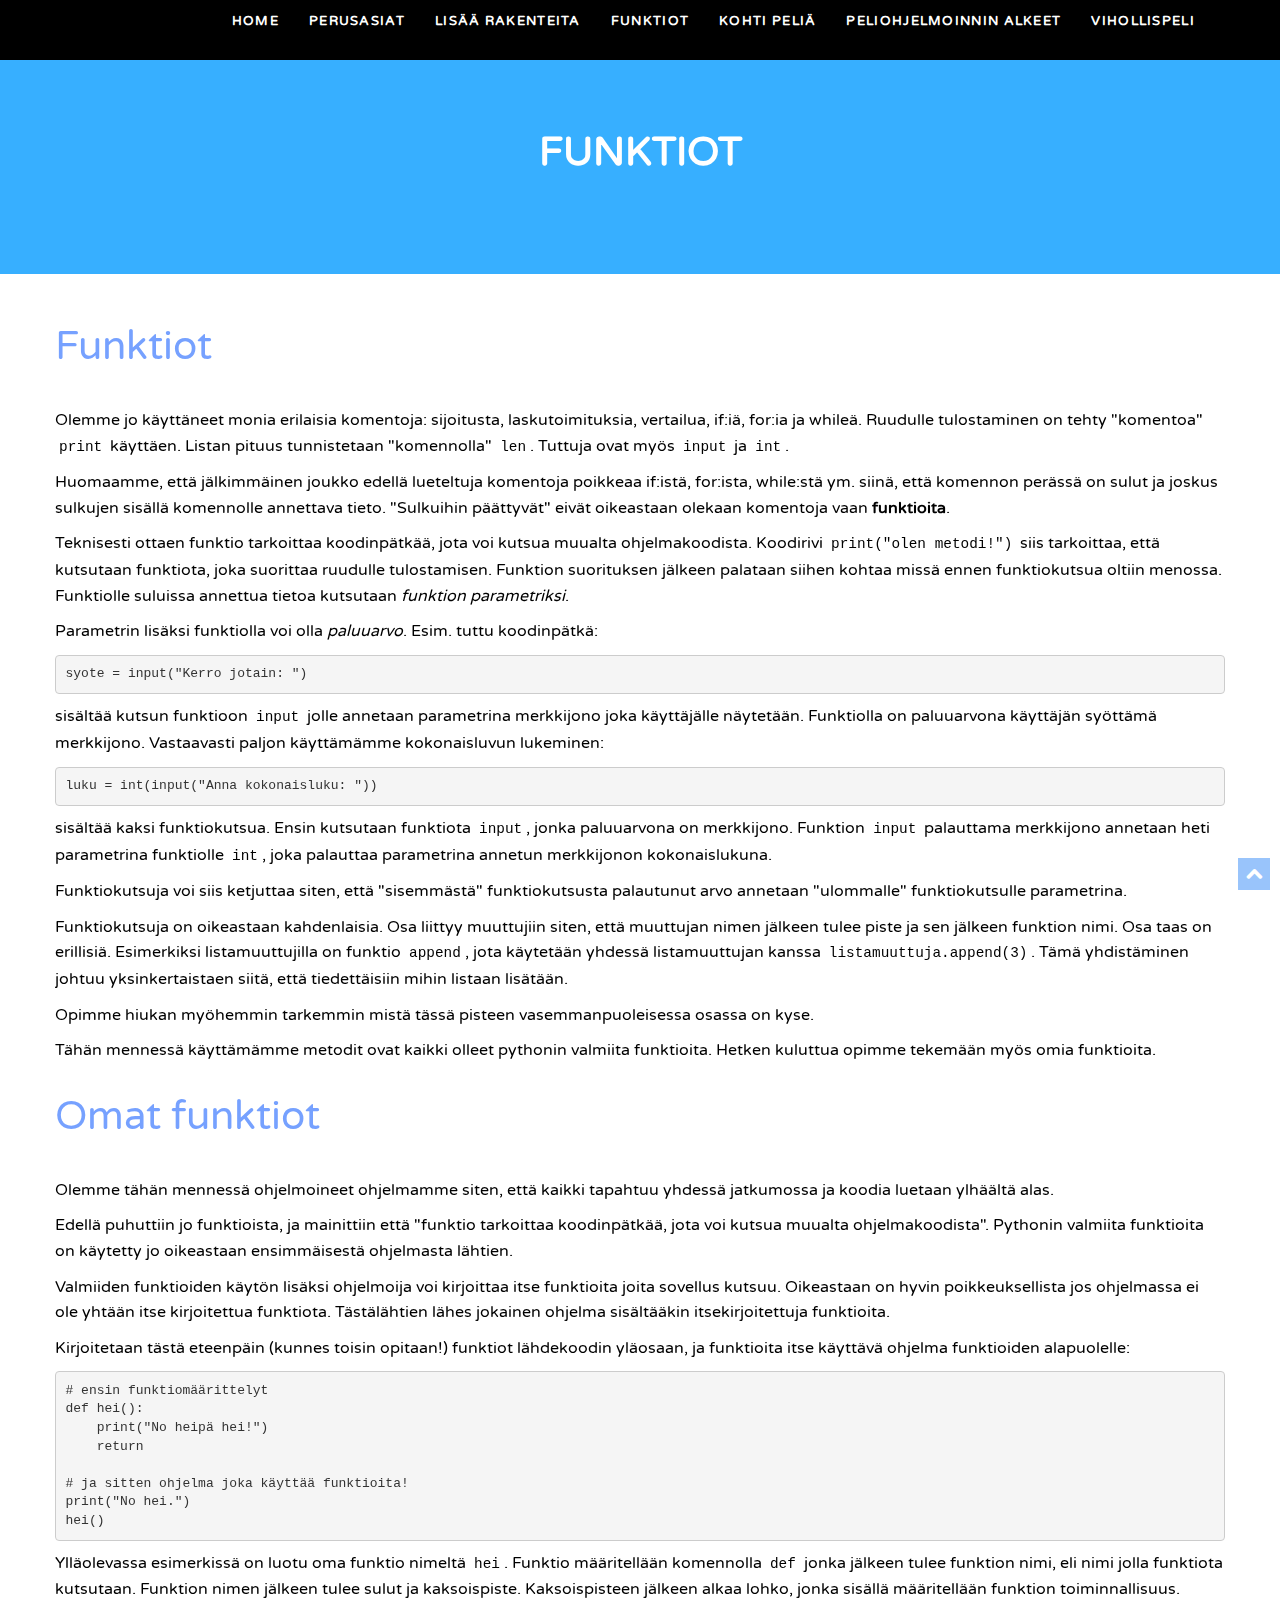
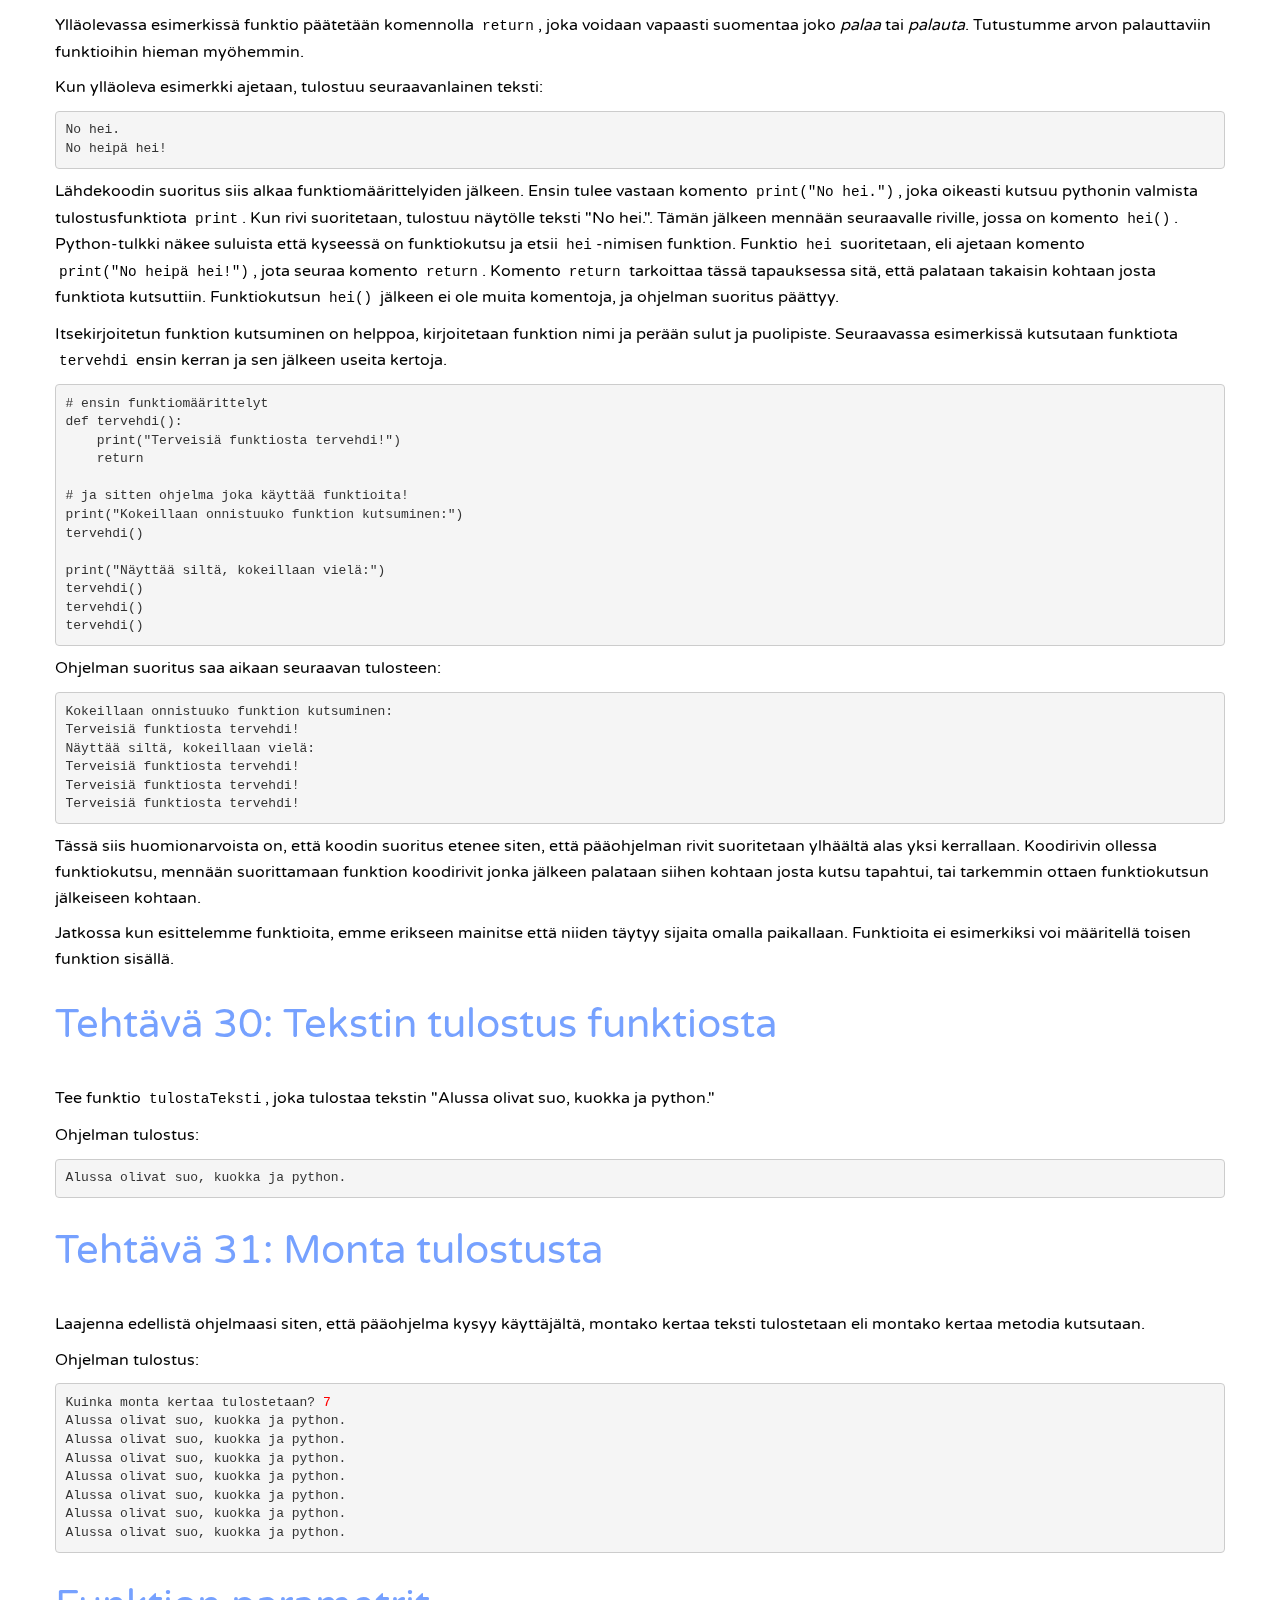
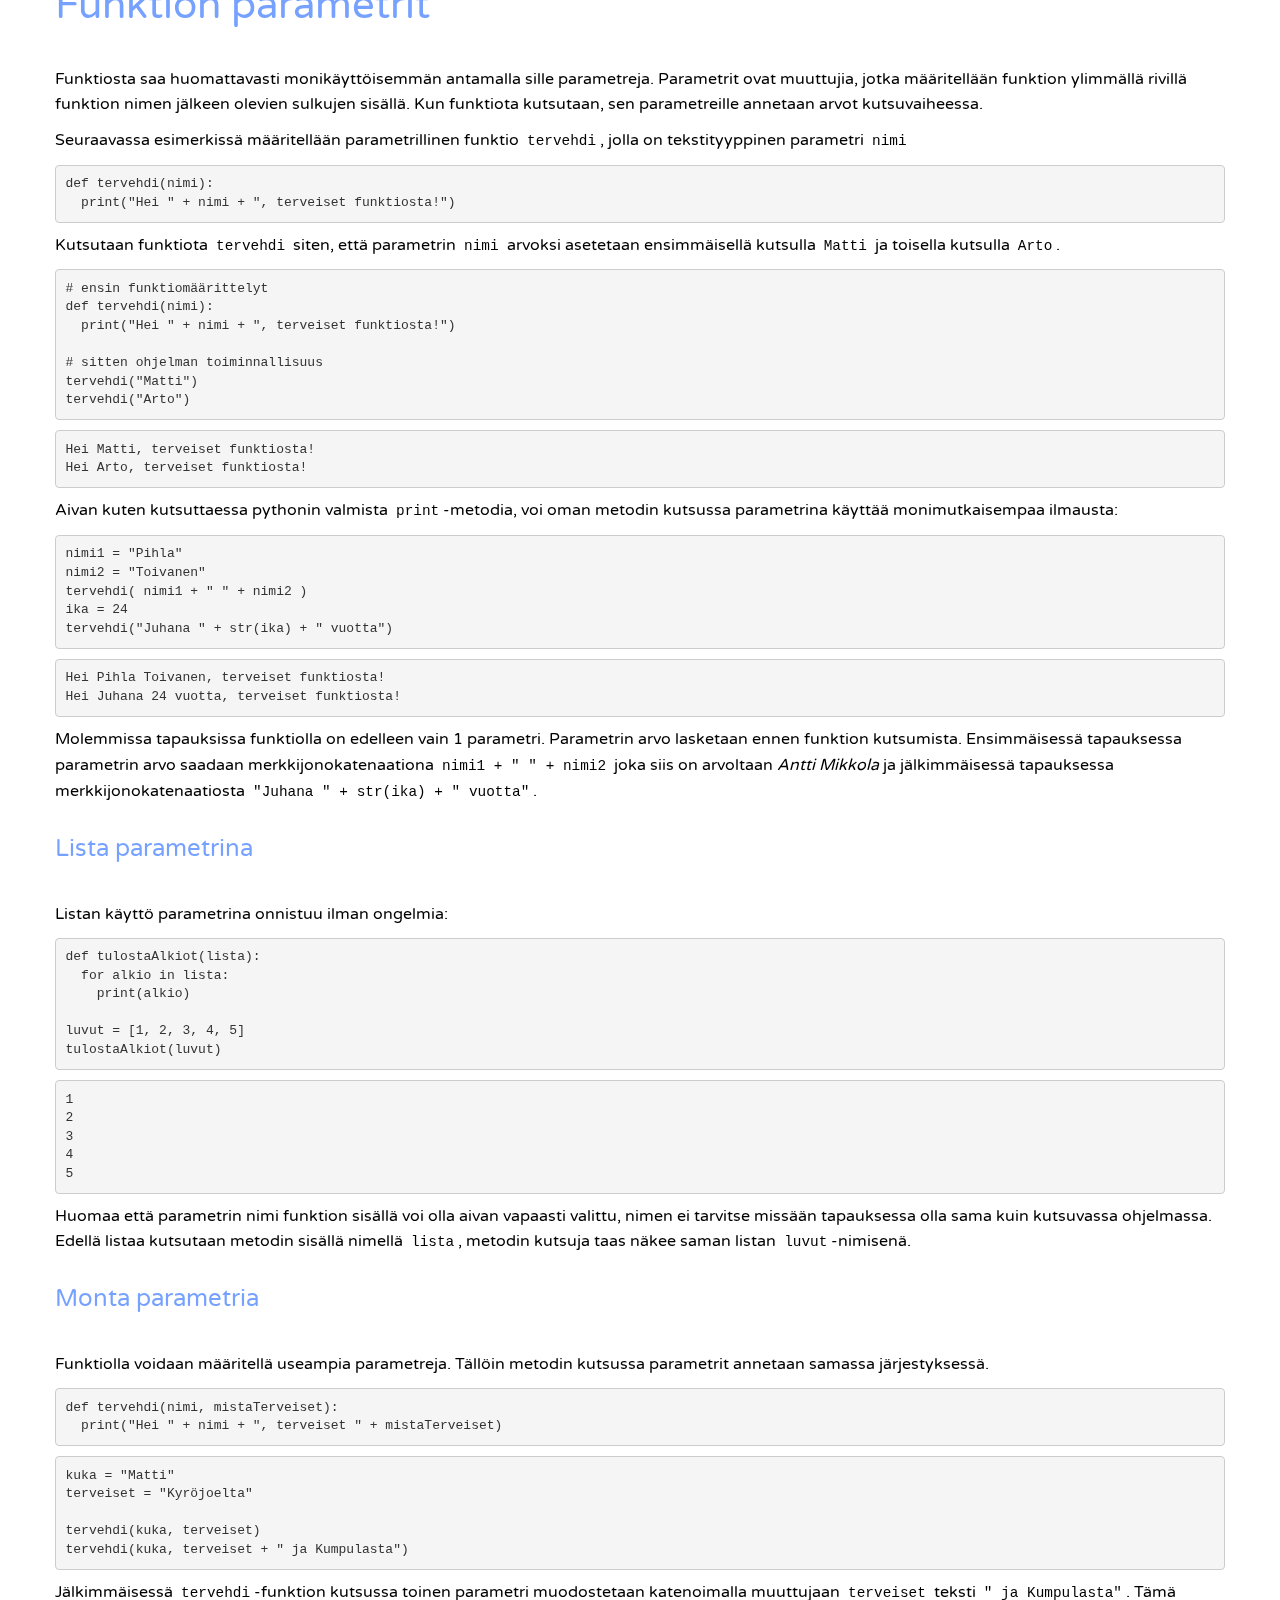
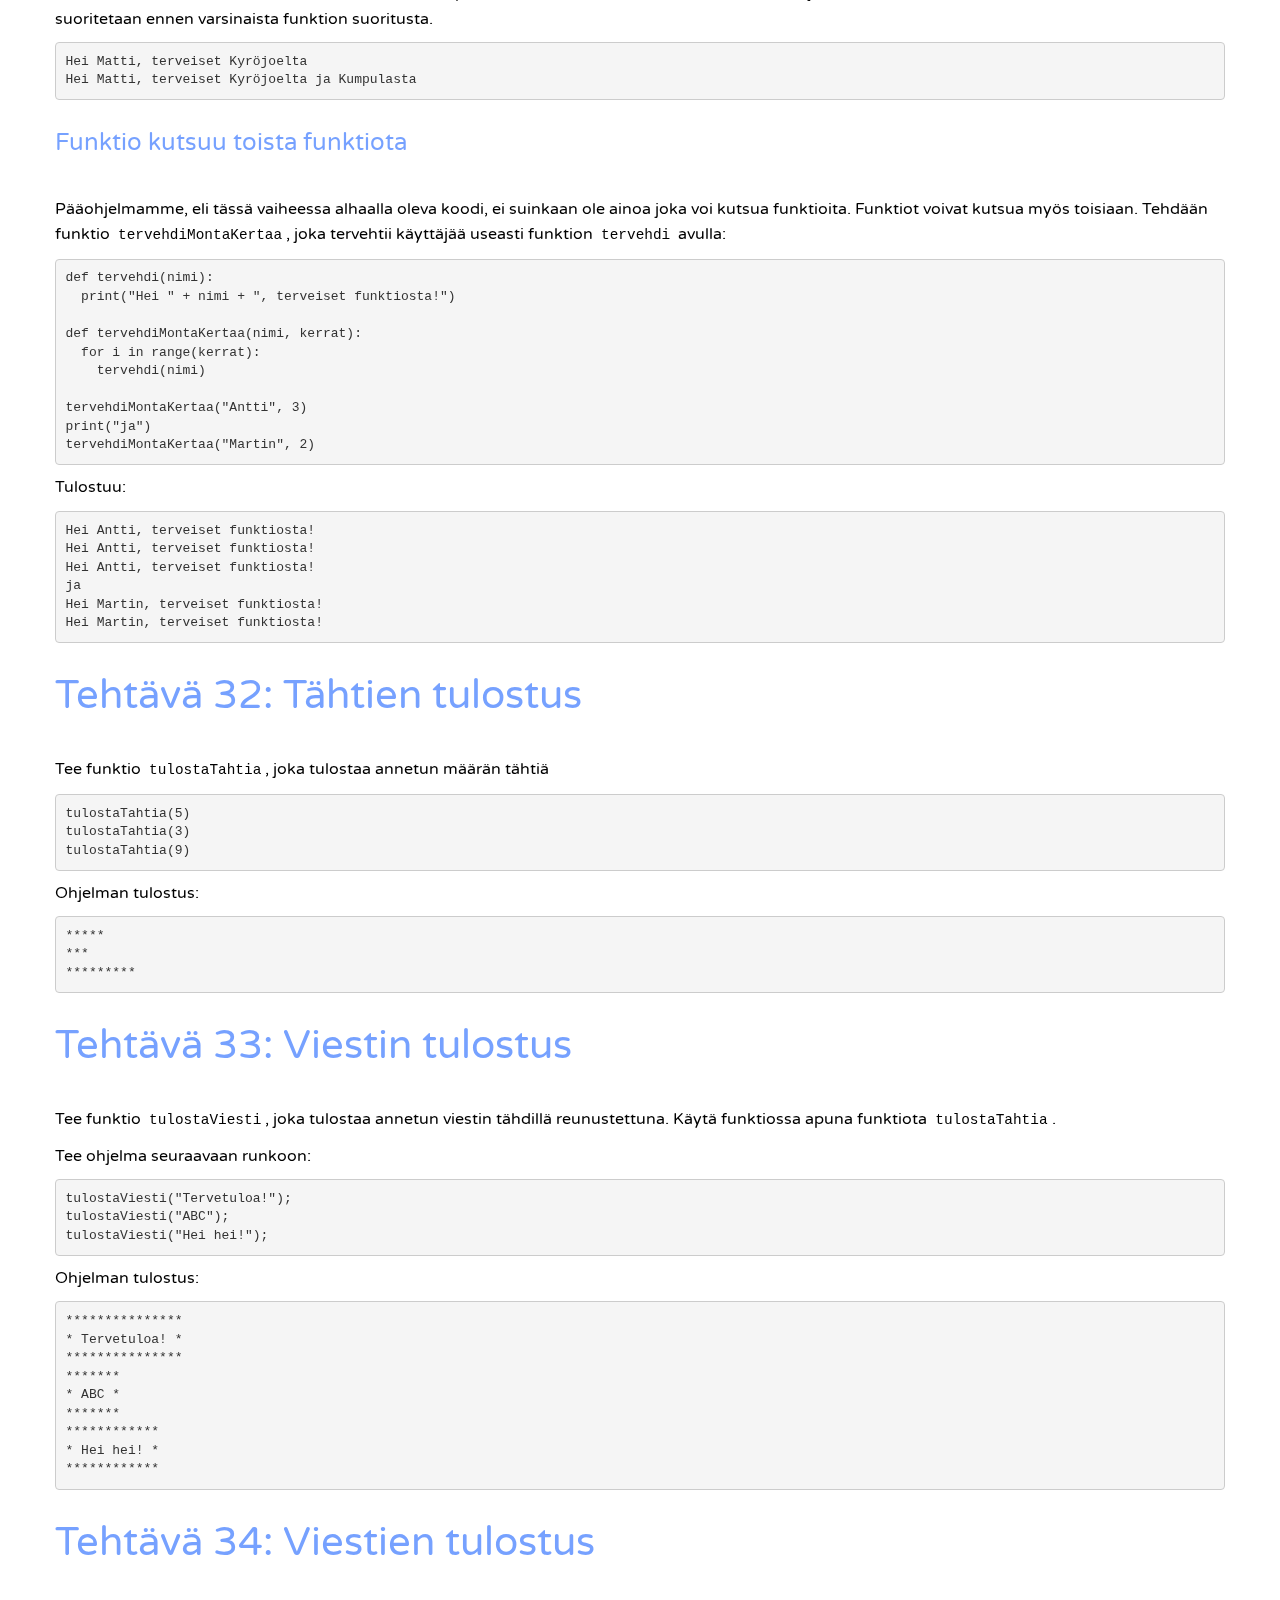
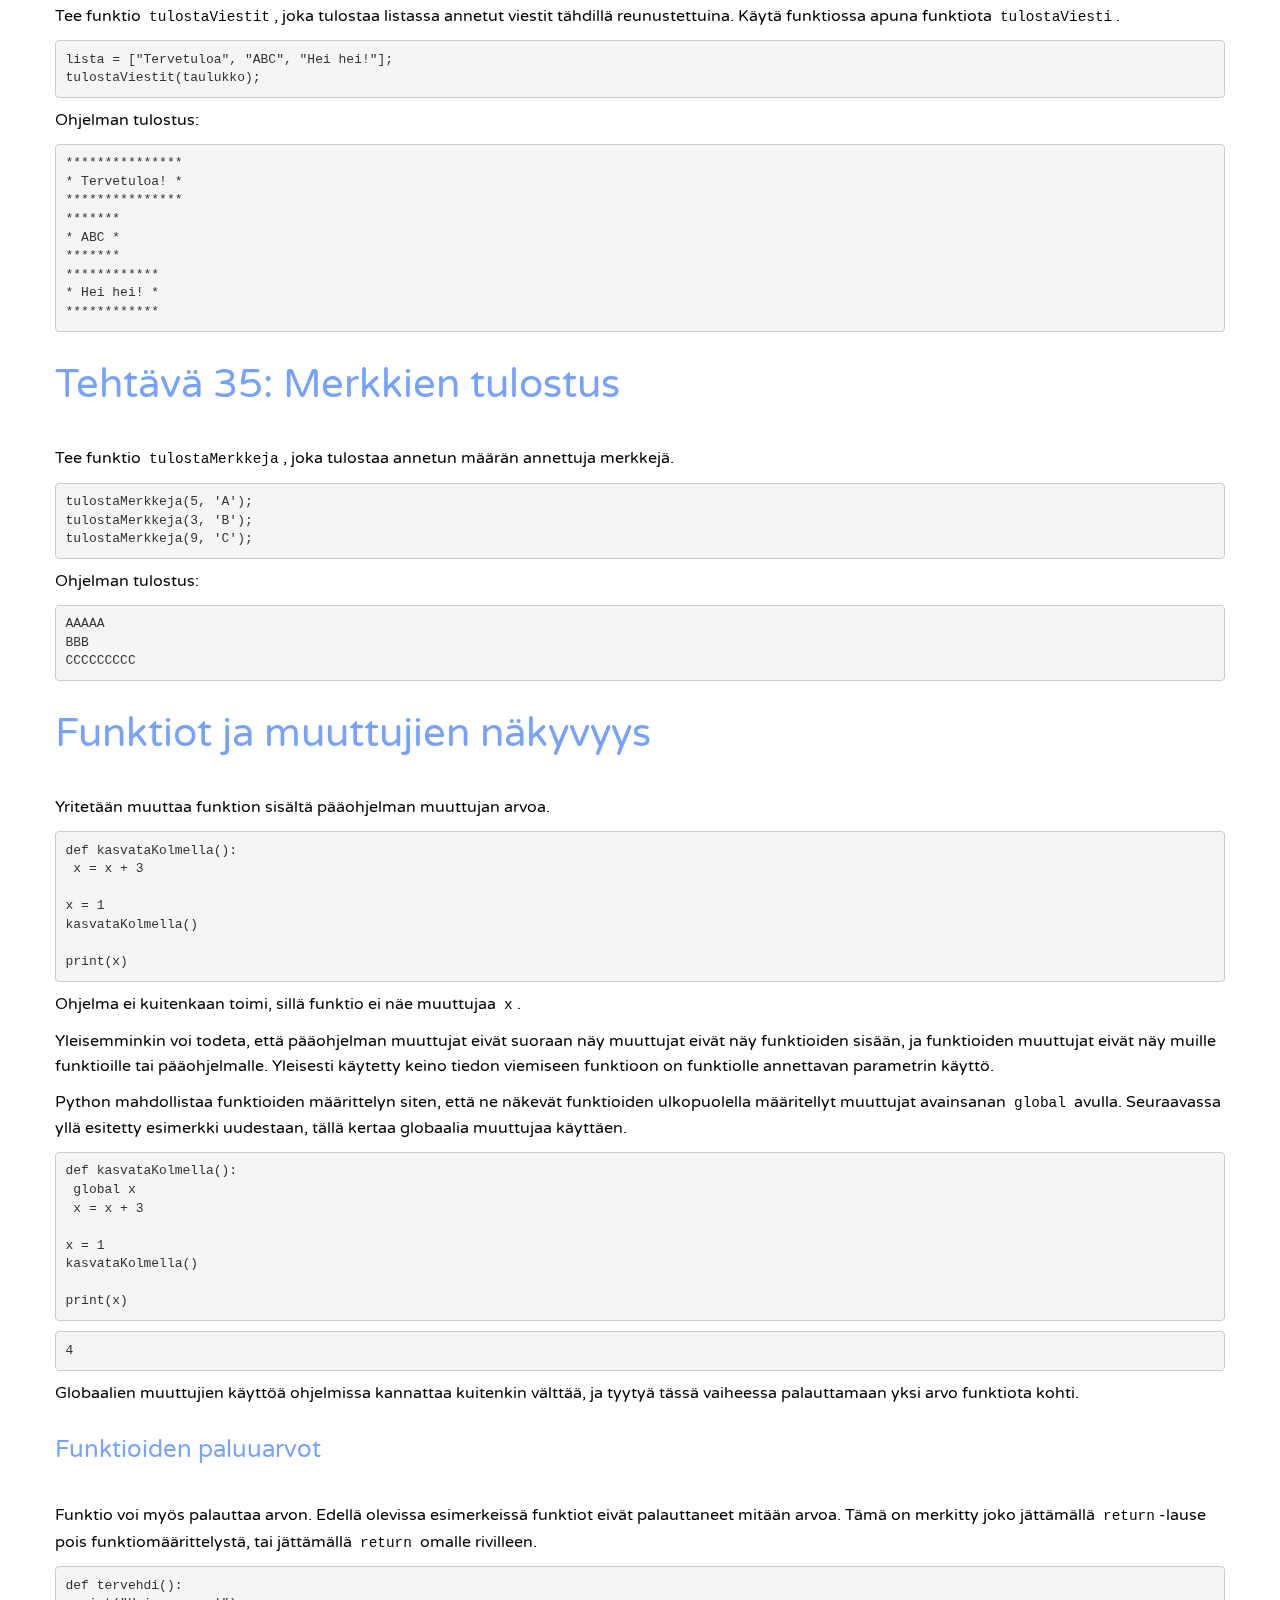
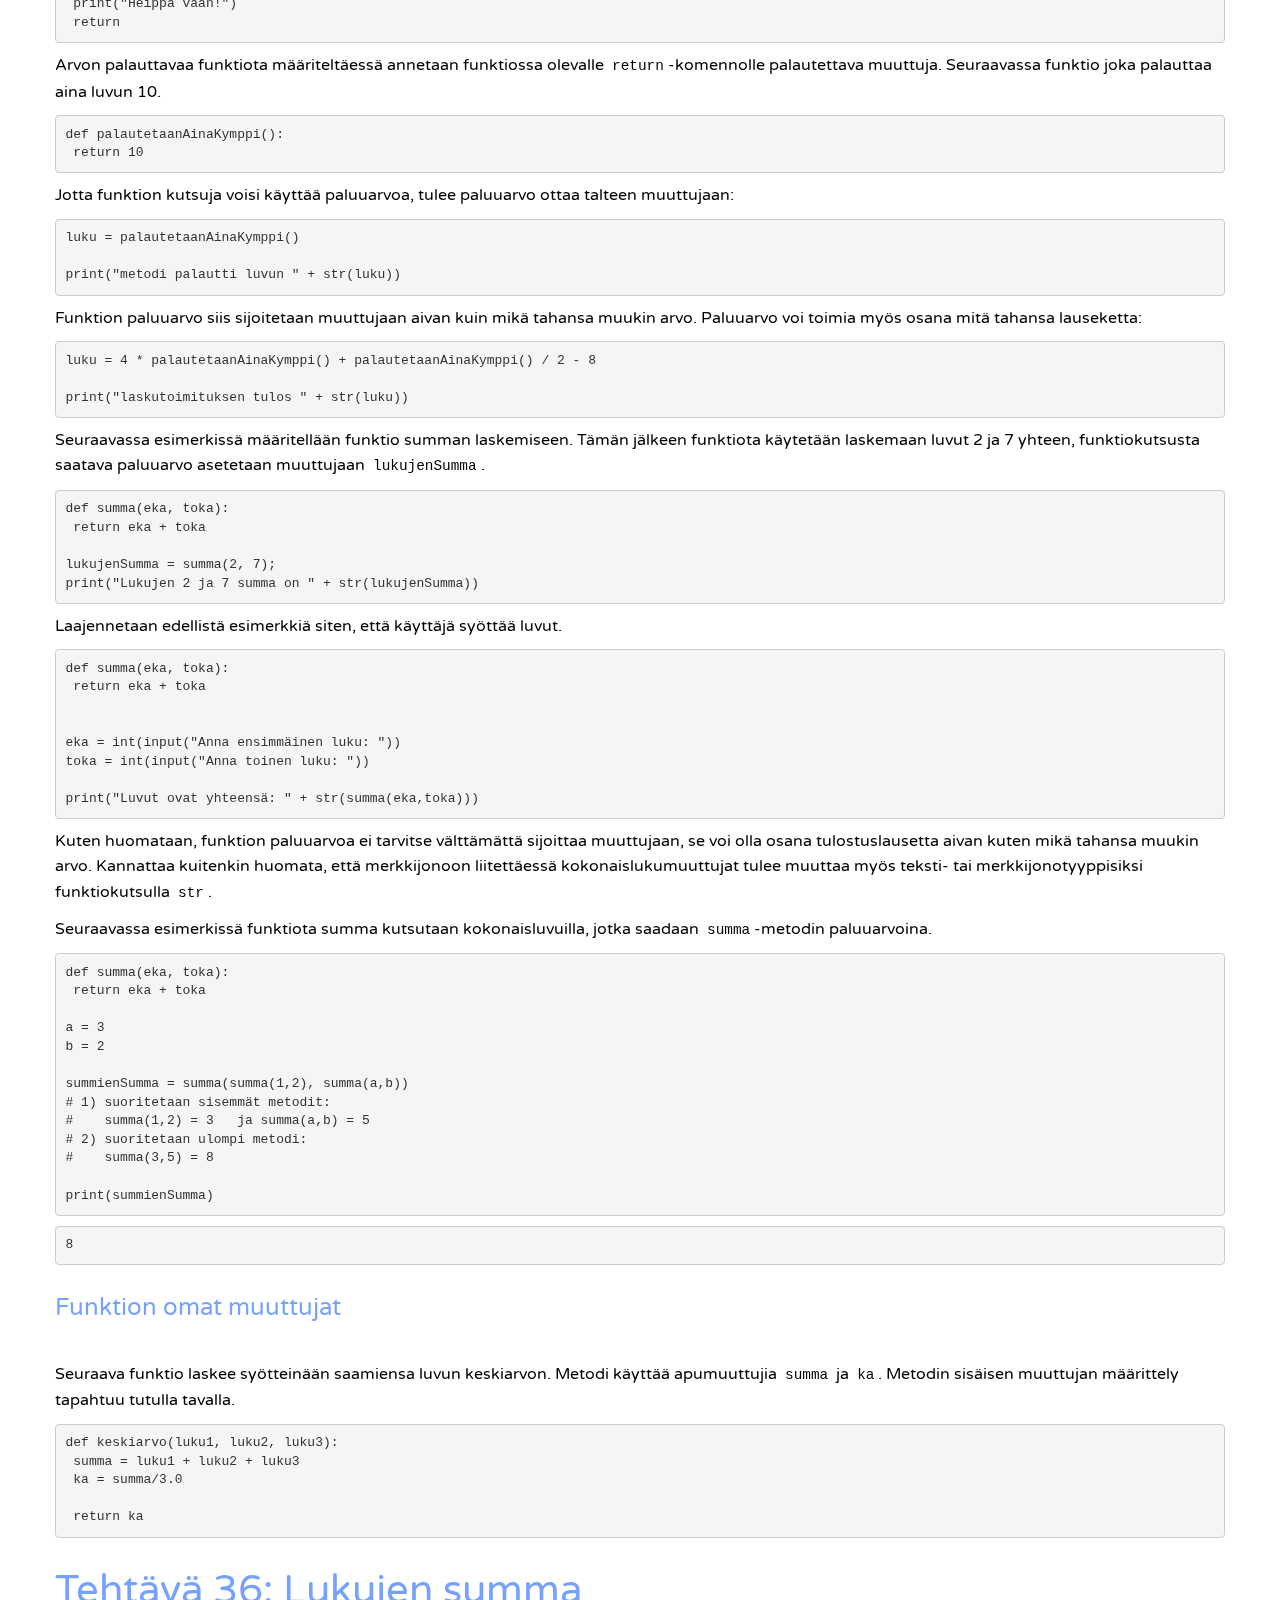
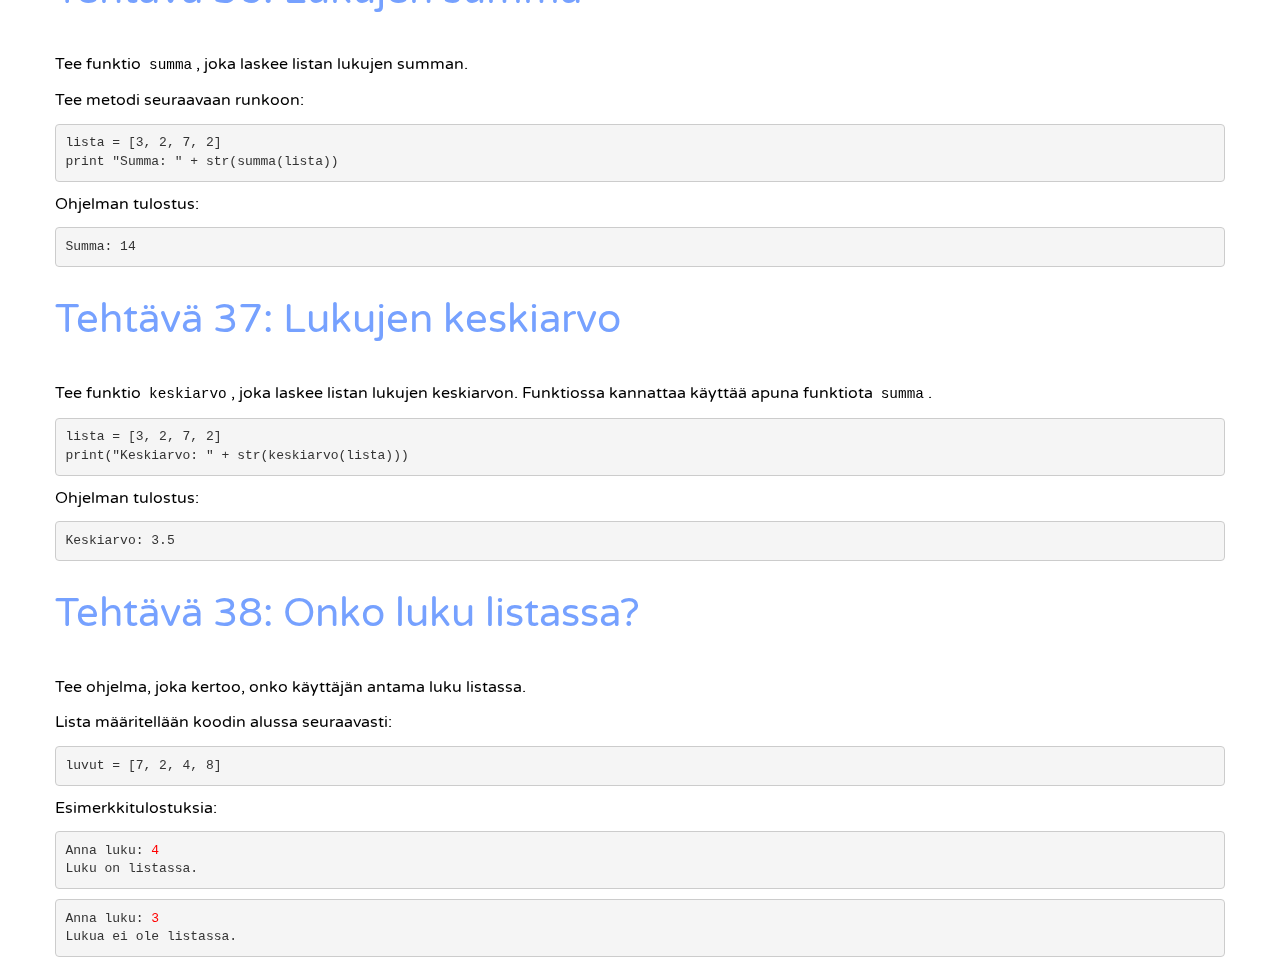
==== commit 014e73cd: "20200105" ====
--- a/funktiot.html
+++ b/funktiot.html
@@ -8,7 +8,6 @@
       <!-- HEAD SECTION-->
 <head>
     <meta charset="utf-8">
-    <title>Linkki</title>
     <meta name="description" content="">
     <meta name="viewport" content="width=device-width, initial-scale=1.0">
      <!--[if lt IE 9]><script src="//html5shim.googlecode.com/svn/trunk/html5.js"></script><![endif]-->
@@ -34,11 +33,8 @@
                 <button type="button" class="navbar-toggle" data-toggle="collapse" data-target=".navbar-collapse">
                     <span class="fa fa-bars mobile-bars" style=""></span>
                 </button>
-                <a class="navbar-brand" href="index.html" >
-                    Linkki<!-- logo here-->
-                </a>
             </div>
-            <div class="navbar-collapse collapse" data-scrollreveal="enter from the right 50px">
+            <div class="navbar-collapse collapse">
                 <ul class="nav navbar-nav">
                     <li class=""><a href="index.html">Home</a></li><!-- menu links-->
                     <li><a href="perusasiat.html">Perusasiat</a></li>
@@ -60,7 +56,7 @@
     <section id="Homepage">
         <div class="container">
             <div class="row">
-                <div data-scrollreveal="wait 0.5s and then ease-in-out 50px" class="col-md-6 col-md-offset-3">
+                <div class="col-md-6 col-md-offset-3">
 
                     <div class="align-center">
                         <h2 class="main-text">FUNKTIOT</h2>
@@ -171,7 +167,7 @@
 
 		<p>Jatkossa kun esittelemme funktioita, emme erikseen mainitse että niiden täytyy sijaita omalla paikallaan.  Funktioita ei esimerkiksi voi määritellä toisen funktion sisällä.</p>
 
-    <h2>Tehtävä 1: Tekstin tulostus</h2>
+    <h2>Tehtävä 30: Tekstin tulostus funktiosta</h2>
 
     <p>Tee funktio <code>tulostaTeksti</code>, joka tulostaa
     tekstin "Alussa olivat suo, kuokka ja python." </p>
@@ -182,7 +178,7 @@
 Alussa olivat suo, kuokka ja python.
 </pre>
 
-    <h2>Tehtävä 2: Monta tulostusta</h2>
+    <h2>Tehtävä 31: Monta tulostusta</h2>
 
     <p>Laajenna edellistä ohjelmaasi siten,
     että pääohjelma kysyy käyttäjältä, montako kertaa
@@ -321,7 +317,7 @@
 Hei Martin, terveiset funktiosta!
 </pre>
 
-<h2>Tehtävä 3: Tähtien tulostus</h2>
+<h2>Tehtävä 32: Tähtien tulostus</h2>
 
 <p>Tee funktio <code>tulostaTahtia</code>,
 joka tulostaa annetun määrän tähtiä</p>
@@ -340,7 +336,7 @@
 *********
 </pre>
 
-<h2>Tehtävä 4: Viestin tulostus</h2>
+<h2>Tehtävä 33: Viestin tulostus</h2>
 
 <p>Tee funktio <code>tulostaViesti</code>, joka tulostaa
 annetun viestin tähdillä reunustettuna.
@@ -368,7 +364,7 @@
 ************
 </pre>
 
-<h2>Tehtävä 5: Viestien tulostus</h2>
+<h2>Tehtävä 34: Viestien tulostus</h2>
 
 <p>Tee funktio <code>tulostaViestit</code>,
 joka tulostaa listassa annetut viestit tähdillä reunustettuina.
@@ -393,7 +389,7 @@
 ************
 </pre>
 
-<h2>Tehtävä 6: Merkkien tulostus</h2>
+<h2>Tehtävä 35: Merkkien tulostus</h2>
 
 <p>Tee funktio <code>tulostaMerkkeja</code>,
 joka tulostaa annetun määrän annettuja merkkejä.</p>
@@ -542,7 +538,7 @@
  return ka
 </pre>
 
-<h2>Tehtävä 7: Lukujen summa</h2>
+<h2>Tehtävä 36: Lukujen summa</h2>
 
 <p>Tee funktio <code>summa</code>, joka laskee
 listan lukujen summan.</p>
@@ -559,7 +555,7 @@
 Summa: 14
 </pre>
 
-<h2>Tehtävä 8: Lukujen keskiarvo</h2>
+<h2>Tehtävä 37: Lukujen keskiarvo</h2>
 
 <p>Tee funktio <code>keskiarvo</code>, joka laskee listan
 lukujen keskiarvon. Funktiossa kannattaa käyttää
@@ -576,7 +572,7 @@
 Keskiarvo: 3.5
 </pre>
 
-<h2>Tehtävä 9: Onko luku listassa?</h2>
+<h2>Tehtävä 38: Onko luku listassa?</h2>
 
 <p>Tee ohjelma, joka kertoo, onko käyttäjän antama luku
 listassa.</p>
@@ -613,17 +609,6 @@
      <!-- SCROLLUP LINK SECTION-->
     <a href="#Homepage" class="scrollup"><i class="fa fa-chevron-up"></i></a>
      <!--END SCROLLUP LINK SECTION-->
-    <!-- STYLE SWITCHER SECTION-->
-    <div  class="panel" style="color:white">
-        <div id="styledemo"  style="left: 0px;">
-		<span id="theme_blue" style="background-color:#37AFFF" ></span>
-		<span id="theme_green" style="background-color:#469E66" ></span>
-		<span id="theme_brown" style="background-color:#E69351" ></span>
-		<span id="theme_red" style="background-color:#E7484E" ></span>
-            </div>
-</div>
-<a class="trigger" href="#"></a>
-    <!-- END STYLE SWITCHER SECTION-->
     <!-- MAIN SCRIPTS SECTION-->
     <script src="assets/js/modernizr-2.6.2-respond-1.1.0.min.js"></script>
     <script src="assets/js/jquery.js"></script>
--- a/assets/css/style.css
+++ b/assets/css/style.css
@@ -114,7 +114,7 @@
 	line-height: 60px;
 	height: 60px;
 	display: block;
-	vertical-align: middle;
+	/*vertical-align: middle;*/
 	text-align: center;
 	margin-bottom: 0;
 	padding-bottom:0;
